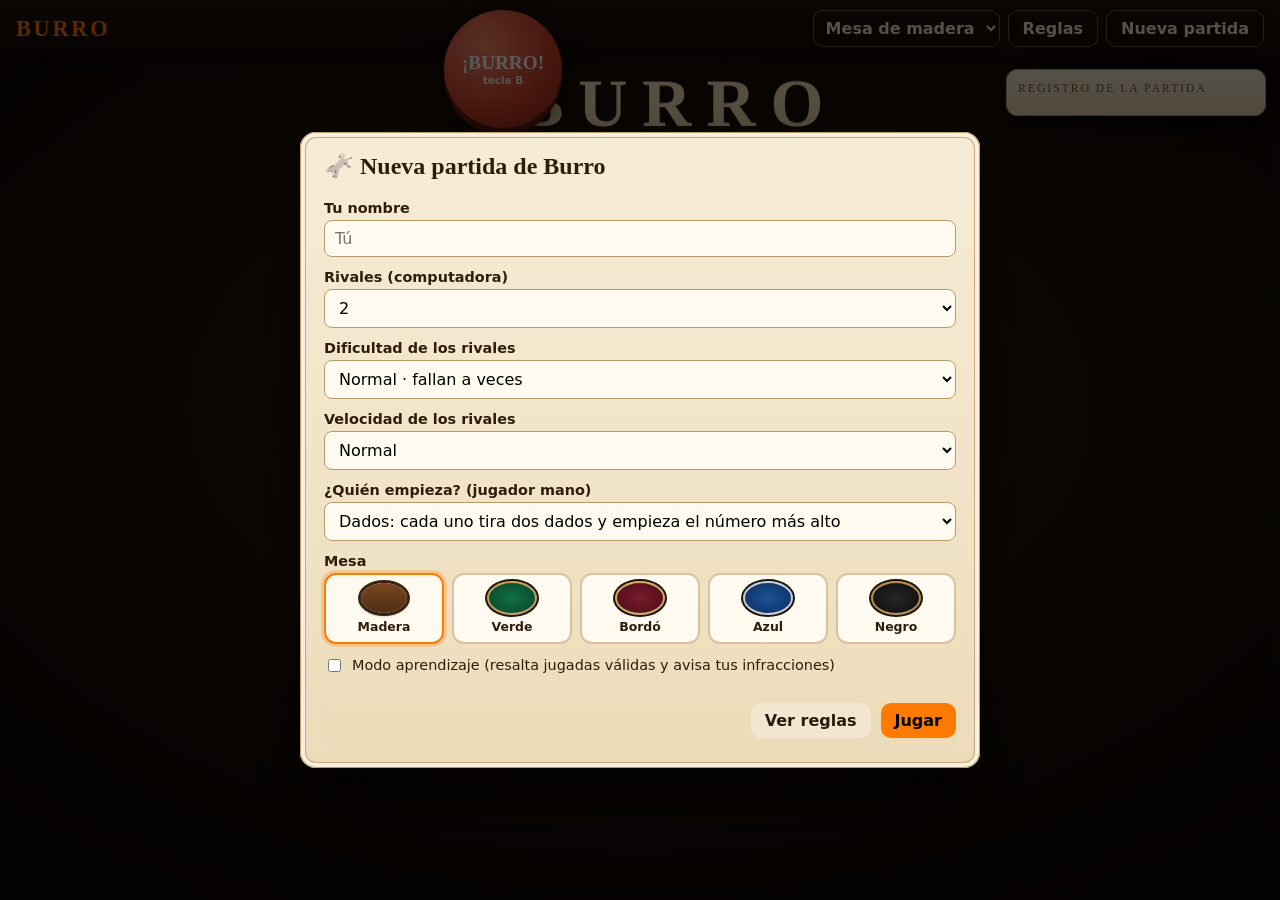
==== Projects/Burro/index.html @ 883f42af "Burro: la palabra BURRO grande y bien legible en el centro de cada mesa Co-Authored-By: Claude Opus " ====
<!doctype html>
<html lang="es">
<head>
<!-- Google tag (gtag.js) -->
<script async src="https://www.googletagmanager.com/gtag/js?id=G-HGH08LDQGS"></script>
<script>
  window.dataLayer = window.dataLayer || [];
  function gtag(){dataLayer.push(arguments);}
  gtag('js', new Date());

  gtag('config', 'G-HGH08LDQGS');
</script>
<meta charset="utf-8">
<meta name="viewport" content="width=device-width, initial-scale=1">
<title>Burro · Juego de fichas</title>
<style>
:root{
  --ink:#f3e6cf; --muted:#d6bf9c; --accent:#ff7a00; --danger:#c8402a; --ok:#9dff7a;
  --plaque:#ead9b6; --plaque-ink:#3b2310;
  --serif:Georgia,"Times New Roman",serif;
}
*{box-sizing:border-box}
html,body{margin:0}
body{font-family:system-ui,-apple-system,"Segoe UI",Roboto,sans-serif;color:var(--ink);min-height:100vh;background:#120b06;
  background-image:radial-gradient(ellipse 80% 70% at 50% 45%,#2c1a0d 0%,#170e07 60%,#0b0603 100%);background-attachment:fixed}
header{display:flex;align-items:center;justify-content:space-between;gap:10px;padding:10px 16px;background:linear-gradient(#1c120b,#120b06);box-shadow:0 2px 12px rgba(0,0,0,.6)}
h1{margin:0;font-family:var(--serif);font-size:1.4rem;letter-spacing:.12em}
h1 b{color:var(--accent)}
.hbtns{display:flex;gap:8px}
button{font:inherit;cursor:pointer;border:none;border-radius:10px;padding:8px 14px;background:#f1e6cf;color:#2a1a0c;font-weight:600}
button.ghost{background:transparent;color:var(--ink);border:1px solid rgba(255,230,190,.35)}
.section-title{font-family:var(--serif);font-size:.74rem;text-transform:uppercase;letter-spacing:.16em;color:var(--muted);margin:0 0 8px;text-shadow:0 1px 1px rgba(0,0,0,.6)}

/* ===== bandejas de madera de cada jugador ===== */
.seat,.me{position:relative;border-radius:16px;
  background:repeating-linear-gradient(92deg,rgba(0,0,0,.08) 0 2px,rgba(0,0,0,0) 2px 8px),linear-gradient(165deg,#7a4b24,#5c3519 70%,#4d2c14);
  box-shadow:inset 0 0 0 3px #95623a,inset 0 0 0 5px #3d220e,inset 0 8px 16px rgba(0,0,0,.45),0 10px 22px rgba(0,0,0,.55);
  transition:box-shadow .2s,opacity .2s}
.seat.turn,.me.turn{box-shadow:inset 0 0 0 3px var(--accent),inset 0 0 0 5px #3d220e,inset 0 8px 16px rgba(0,0,0,.45),0 0 0 3px rgba(255,122,0,.25),0 10px 22px rgba(0,0,0,.55)}
.seat.finished{opacity:.55}
.seat-name{display:flex;justify-content:space-between;align-items:center;gap:8px}
.plaque{font-family:var(--serif);font-weight:700;font-size:.82rem;text-transform:uppercase;letter-spacing:.06em;color:var(--plaque-ink);
  background:linear-gradient(#f3e5c6,#dcc79f);padding:3px 10px;border-radius:6px;box-shadow:inset 0 0 0 1px #a8875a,inset 0 0 0 3px #f6ead0,0 2px 3px rgba(0,0,0,.4)}
.badge{font-size:.72rem;font-weight:600;background:rgba(0,0,0,.4);padding:2px 8px;border-radius:999px;white-space:nowrap;color:var(--ink)}
.piles{display:flex;gap:16px;align-items:flex-end;margin-top:12px}
.pile-col{display:flex;flex-direction:column;align-items:center;gap:6px;min-width:42px}
.lbl{font-family:var(--serif);font-size:.68rem;color:var(--muted);text-transform:uppercase;letter-spacing:.06em}
.solo{color:var(--muted);font-style:italic;padding:10px}

/* ===== fichas cuadradas de madera ===== */
.tile{--t:var(--tb,58px);width:var(--t);height:var(--t);border-radius:9px;position:relative;z-index:1;user-select:none;transition:transform .18s;
  display:grid;place-items:center;
  background:repeating-linear-gradient(104deg,rgba(90,45,15,.13) 0 2px,rgba(0,0,0,0) 2px 7px),repeating-linear-gradient(98deg,rgba(255,230,190,.08) 0 12px,rgba(0,0,0,0) 12px 30px),linear-gradient(150deg,#d6a86c,#b47c44 60%,#93602e);
  box-shadow:inset 0 1px 0 rgba(255,236,205,.7),inset 0 -2px 2px rgba(60,30,10,.4),inset 2px 0 1px rgba(255,236,205,.25),0 3px 0 #6b411c,0 4px 0 #4e2d12,0 8px 10px rgba(0,0,0,.5)}
.tile .num{width:70%;height:70%;display:grid;place-items:center;border-radius:7px;
  background:radial-gradient(circle at 40% 30%,#f8eed8,#e6d4ad 70%,#d7c093);
  box-shadow:inset 0 2px 3px rgba(80,45,15,.5),inset 0 -1px 0 rgba(255,250,235,.6),0 1px 0 rgba(255,236,205,.45);
  font-family:var(--serif);font-weight:700;font-size:calc(var(--t)*.4);line-height:1;color:#3a210e;text-shadow:0 1px 0 rgba(255,255,255,.65),0 -1px 0 rgba(0,0,0,.18)}
.tile.small{--t:var(--ts,44px);border-radius:7px}
.tile.small .num{border-radius:5px}
.tile.back::after{content:"";position:absolute;inset:18%;border-radius:6px;box-shadow:inset 0 1px 2px rgba(60,30,10,.45),0 1px 0 rgba(255,230,190,.3)}
.tile.empty{background:rgba(0,0,0,.22);box-shadow:inset 0 3px 6px rgba(0,0,0,.55),0 1px 0 rgba(255,220,180,.15);color:rgba(255,235,205,.5);font-family:var(--serif);font-size:.85rem;font-weight:700}
/* torre: se ve el costado de las fichas apiladas */
.tower{--t:var(--tb,58px);position:relative;padding-bottom:var(--h,0px)}
.tower.small{--t:var(--ts,44px)}
.cpile .tile,.cpile .tower{--t:var(--tc,56px)}
.tower::before{content:"";position:absolute;left:0;right:0;top:calc(var(--t) - 10px);bottom:-4px;border-radius:0 0 9px 9px;
  background:repeating-linear-gradient(180deg,#a8723d 0 2px,#5a3415 2px 3px);box-shadow:inset 2px 0 2px rgba(255,220,170,.25),inset -3px 0 4px rgba(0,0,0,.35),0 8px 10px rgba(0,0,0,.5)}
.tower.small::before{border-radius:0 0 7px 7px}
.tower .tile{box-shadow:inset 0 1px 0 rgba(255,236,205,.7),inset 0 -2px 2px rgba(60,30,10,.4),0 2px 0 #6b411c}
.tower .cnt{position:absolute;top:-9px;right:-11px;z-index:2;box-shadow:0 2px 4px rgba(0,0,0,.4);background:rgba(0,0,0,.6);color:#fff;font-size:.72rem;font-weight:700;padding:1px 7px;border-radius:999px}
.tower.pulse .tile{animation:pulse .9s ease 2}
@keyframes pulse{50%{transform:translateY(-4px);box-shadow:0 0 0 4px rgba(255,122,0,.7),0 2px 0 #6b411c}}

/* ficha en la mano: levantada y bien visible */
.hand{min-height:calc(var(--tb,58px) + 4px);display:grid;place-items:end center}
.lift .tile{transform:translateY(-14px) rotate(-7deg) scale(1.08);box-shadow:inset 0 1px 0 rgba(255,236,205,.7),inset 0 -2px 2px rgba(60,30,10,.4),0 3px 0 #6b411c,0 0 0 3px var(--accent),0 24px 22px rgba(0,0,0,.6)}
.lift + .lbl,.lbl.hot{color:var(--accent);font-weight:700}
.target{border-radius:10px}
.clickable{cursor:pointer}
.clickable:hover .tile{transform:translateY(-4px)}
.hint{outline:3px solid var(--ok);outline-offset:6px}
.vuela{position:fixed;z-index:60;pointer-events:none;transform-origin:top left}
.vuela .tile{margin:0}
.recien{animation:recien 1.4s ease}
@keyframes recien{0%,60%{box-shadow:0 0 0 4px rgba(255,170,60,.9),0 0 18px 6px rgba(255,140,0,.55)}100%{box-shadow:none}}

/* ===== área central grabada en la mesa ===== */
#center{display:flex;flex-wrap:wrap;gap:20px;align-items:flex-end;justify-content:center}
.cpile{display:flex;flex-direction:column;align-items:center;gap:6px;cursor:pointer;border-radius:10px}
.cpile.done{opacity:.65}
.cpile.done .lbl{color:var(--accent)}

/* jugador */
#status{margin-top:14px;font-size:.95rem;min-height:1.4em;text-shadow:0 1px 1px rgba(0,0,0,.6)}
#burro:active{transform:translateY(5px);box-shadow:0 2px 0 #5e1b0f}
#burro small{display:block;font-size:.65rem;font-weight:600;opacity:.85;font-family:system-ui,sans-serif}


/* ===== mesa ovalada: cada jugador en su lugar, como en un casino ===== */
.layout{display:grid;grid-template-columns:minmax(0,1fr) 260px;gap:14px;padding:12px 14px;max-width:1500px;margin:0 auto}
@media(max-width:980px){.layout{grid-template-columns:1fr;padding:8px}}
.board{min-width:0}
.sala{position:relative;width:100%}
.stage{position:absolute;left:50%;top:0;transform-origin:top left}
.stage.L{--tb:58px;--ts:42px;--tc:56px}
.stage.P{--tb:50px;--ts:36px;--tc:42px}
.mesa{position:absolute;border-radius:50%;
  background:
    radial-gradient(ellipse at 50% 42%,rgba(255,215,160,.20),rgba(0,0,0,0) 55%),
    radial-gradient(ellipse at 50% 50%,rgba(0,0,0,0) 62%,rgba(0,0,0,.35) 100%),
    repeating-linear-gradient(177deg,rgba(0,0,0,.09) 0 2px,rgba(0,0,0,0) 2px 9px),
    repeating-linear-gradient(177deg,rgba(255,210,160,.05) 0 34px,rgba(0,0,0,.07) 34px 60px,rgba(0,0,0,0) 60px 110px),
    linear-gradient(180deg,#7a4822,#62391a 55%,#4f2d13);
  box-shadow:0 0 0 14px #3a200d,0 0 0 16px #8c5a30,0 0 0 30px #2a170a,0 0 0 31px rgba(255,210,160,.18),0 30px 70px 20px rgba(0,0,0,.75),inset 0 0 40px rgba(0,0,0,.45)}
/* anillo grabado del centro */
.mesa::after{content:"";position:absolute;inset:22%;border-radius:50%;
  box-shadow:inset 0 0 0 2px rgba(230,190,140,.30),inset 0 0 0 7px rgba(0,0,0,.14),inset 0 0 0 9px rgba(230,190,140,.20),0 0 0 1px rgba(0,0,0,.25)}
.centro{position:absolute;display:flex;flex-direction:column;align-items:center;justify-content:center;gap:8px}
.centro .section-title{margin:0;text-align:center}
#center{display:flex;flex-wrap:wrap;gap:12px 14px;align-items:flex-end;justify-content:center}
.stage.P #center{gap:10px 8px}
.seat{position:absolute;transform:translate(-50%,-50%);padding:8px 10px 10px;z-index:2}
.seat .seat-name{gap:6px}
.seat .plaque{font-size:.74rem;padding:2px 8px}
.seat .badge{font-size:.66rem;padding:1px 7px}
.seat .piles{gap:8px;margin-top:8px}
.seat .pile-col{min-width:0;gap:4px}
.seat .lbl{font-size:.58rem;white-space:nowrap}
.seat.me{padding:10px 14px 12px}
.seat.me .plaque{font-size:.86rem}
.seat.me .piles{gap:16px;margin-top:10px}
.seat.me .lbl{font-size:.66rem}
.seat.turn{z-index:3}
.seat.turn::before{content:"";position:absolute;inset:-26px;border-radius:50%;background:radial-gradient(ellipse,rgba(255,170,80,.28),rgba(0,0,0,0) 65%);z-index:-1;pointer-events:none}
#burro{position:absolute;transform:translate(-50%,-50%);width:118px;height:118px;border-radius:50%;font-family:var(--serif);background:radial-gradient(circle at 35% 30%,#ff8a6a,var(--danger) 60%,#8a2a18);color:#fff;font-size:1.2rem;font-weight:900;box-shadow:0 7px 0 #5e1b0f,0 12px 22px rgba(0,0,0,.55);transition:box-shadow .08s,margin .08s;z-index:4}
.stage.P #burro{width:92px;height:92px;font-size:1rem}
#burro:active{margin-top:5px;box-shadow:0 2px 0 #5e1b0f}
/* celular: bandejas de los rivales más compactas; la ficha en la mano flota sobre la bandeja */
.stage.P .seat:not(.me){padding:6px 8px 8px}
.stage.P .seat:not(.me) .lbl{display:none}
.stage.P .seat:not(.me) .piles{margin-top:6px;gap:6px}
.stage.P .seat:not(.me) .plaque{font-size:.68rem;padding:2px 6px;max-width:84px;overflow:hidden;text-overflow:ellipsis;white-space:nowrap}
.stage.P .mano-flot{position:absolute;right:-18px;top:-16px;z-index:3}
#status{margin:10px auto 0;max-width:900px;text-align:center;font-size:.95rem;min-height:1.4em;text-shadow:0 1px 1px rgba(0,0,0,.6)}
@media(max-width:520px){header{padding:8px 12px}}


/* ===== mesas: madera o paño de casino, cada una con su diseño ===== */
.mesa .deco{position:absolute;pointer-events:none}
.mesa .deco{inset:0;border-radius:50%;overflow:hidden}
.centro .logo{display:flex;flex-direction:column;align-items:center;gap:6px;pointer-events:none;margin-bottom:6px}
.centro .logo span{font-family:var(--serif);font-weight:900;letter-spacing:.22em;padding-left:.22em;font-size:68px;line-height:1}
.centro .logo small{font-family:var(--serif);font-size:14px;font-weight:700;letter-spacing:.3em;text-transform:uppercase}
.stage.P .centro .logo span{font-size:36px;letter-spacing:.1em;padding-left:.1em}
.stage.P .centro .logo small{font-size:10px;letter-spacing:.18em}
/* madera: logo grabado */
/* paños: base común (textura de fieltro, luz de lámpara y baranda acolchada) */
.mesa.pano{
  --fieltro:url("data:image/svg+xml,%3Csvg xmlns='http://www.w3.org/2000/svg' width='180' height='180'%3E%3Cfilter id='n'%3E%3CfeTurbulence type='fractalNoise' baseFrequency='.85' numOctaves='2' stitchTiles='stitch'/%3E%3CfeColorMatrix values='0 0 0 0 0 0 0 0 0 0 0 0 0 0 0 0 0 0 .32 0'/%3E%3C/filter%3E%3Crect width='100%25' height='100%25' filter='url(%23n)'/%3E%3C/svg%3E");
  background:radial-gradient(ellipse at 50% 40%,rgba(255,240,210,.16),rgba(0,0,0,0) 58%),radial-gradient(ellipse at 50% 50%,rgba(0,0,0,0) 58%,rgba(0,0,0,.5) 100%),var(--fieltro),var(--pano);
  box-shadow:0 0 0 3px var(--hilo),0 0 0 5px rgba(0,0,0,.6),0 0 0 26px #1d130c,0 0 0 27px rgba(255,220,180,.10),0 0 0 31px #6b4320,0 0 0 37px #3a2210,0 30px 70px 20px rgba(0,0,0,.75),inset 0 0 50px rgba(0,0,0,.55)}
.mesa.pano::after{display:none}
.mesa.pano .deco::before,.mesa.pano .deco::after{content:"";position:absolute;border-radius:50%}
/* verde: clásico de casino, doble línea dorada y estrellas */
.mesa.verde{--pano:#0e5534;--hilo:#c9a25a}
.mesa.verde .deco::before{inset:17%;border:2px solid rgba(214,180,100,.75);box-shadow:0 0 0 6px rgba(0,0,0,0),0 0 0 8px rgba(214,180,100,.45)}
.mesa.verde .deco::after{inset:28%;border:1px dashed rgba(214,180,100,.35)}
/* bordó: brocado (damasco) y anillo ornamental dorado */
.mesa.bordo{--pano:#5e1020;--hilo:#d4ad62}
.mesa.bordo .deco{background:
  radial-gradient(circle at 50% 50%,rgba(0,0,0,0) 0 9px,rgba(0,0,0,.10) 10px 11px,rgba(0,0,0,0) 12px) 0 0/52px 52px,
  radial-gradient(circle at 50% 50%,rgba(255,200,170,.07) 0 4px,rgba(0,0,0,0) 5px) 26px 26px/52px 52px,
  radial-gradient(ellipse at 50% 50%,rgba(0,0,0,0) 30%,rgba(0,0,0,.25) 75%)}
.mesa.bordo .deco::before{inset:16%;border:3px double rgba(222,184,110,.7);box-shadow:inset 0 0 0 10px rgba(94,16,32,.65)}
.mesa.bordo .deco::after{inset:19%;border:1px dotted rgba(222,184,110,.5)}
/* azul: rayos art déco y línea plateada */
.mesa.azul{--pano:#123e78;--hilo:#c9d3e0}
.mesa.azul .deco{background:repeating-conic-gradient(from 0deg at 50% 50%,rgba(255,255,255,.055) 0 4deg,rgba(255,255,255,0) 4deg 12deg);
  -webkit-mask:radial-gradient(ellipse at 50% 50%,#000 0 38%,rgba(0,0,0,.25) 70%,transparent 80%);mask:radial-gradient(ellipse at 50% 50%,#000 0 38%,rgba(0,0,0,.25) 70%,transparent 80%)}
.mesa.azul .deco::before{inset:18%;border:2px solid rgba(220,230,245,.55);box-shadow:inset 0 0 0 5px rgba(18,62,120,.9),inset 0 0 0 6px rgba(220,230,245,.35)}
/* negro: rombos finos dorados, elegante */
.mesa.negro{--pano:#141414;--hilo:#b8924a}
.mesa.negro .deco{background:
  repeating-linear-gradient(45deg,rgba(201,162,90,.09) 0 1px,rgba(0,0,0,0) 1px 34px),
  repeating-linear-gradient(-45deg,rgba(201,162,90,.09) 0 1px,rgba(0,0,0,0) 1px 34px);
  -webkit-mask:radial-gradient(ellipse at 50% 50%,#000 0 55%,transparent 82%);mask:radial-gradient(ellipse at 50% 50%,#000 0 55%,transparent 82%)}
.mesa.negro .deco::before{inset:17%;border:1px solid rgba(201,162,90,.7);box-shadow:0 0 0 5px rgba(20,20,20,.95),0 0 0 6px rgba(201,162,90,.4)}
.mesa.pano ~ .centro .section-title{color:rgba(255,245,225,.6)}
/* selector de mesa */
.mesas{display:grid;grid-template-columns:repeat(5,1fr);gap:8px}
.mesas button{display:flex;flex-direction:column;align-items:center;gap:6px;padding:8px 4px;background:#fffaf0;border:2px solid #d8c3a0;border-radius:12px;font-size:.78rem;font-weight:600;color:#2f1c0c}
.mesas button[aria-pressed="true"]{border-color:var(--accent);box-shadow:0 0 0 3px rgba(255,122,0,.25)}
.mesas i{width:46px;height:30px;border-radius:50%;box-shadow:0 0 0 3px #3a2210,0 2px 4px rgba(0,0,0,.4)}
.mesas [data-mesa=madera] i{background:linear-gradient(180deg,#7a4822,#4f2d13)}
.mesas [data-mesa=verde] i{background:radial-gradient(#127045,#0b4429);box-shadow:0 0 0 2px #c9a25a,0 0 0 4px #1d130c}
.mesas [data-mesa=bordo] i{background:radial-gradient(#7a1a2c,#4a0c18);box-shadow:0 0 0 2px #d4ad62,0 0 0 4px #1d130c}
.mesas [data-mesa=azul] i{background:radial-gradient(#1a5199,#0d2f5c);box-shadow:0 0 0 2px #c9d3e0,0 0 0 4px #1d130c}
.mesas [data-mesa=negro] i{background:radial-gradient(#262626,#0d0d0d);box-shadow:0 0 0 2px #b8924a,0 0 0 4px #1d130c}
@media(max-width:480px){.mesas{grid-template-columns:repeat(3,1fr)}}
.hsel{background:transparent;color:var(--ink);border:1px solid rgba(255,230,190,.35);border-radius:10px;padding:7px 8px;font:inherit;font-weight:600}
.hsel option{color:#222}
@media(max-width:560px){
  header{flex-wrap:wrap;row-gap:6px}
  h1{font-size:1.1rem}
  .hbtns{gap:6px;flex-wrap:wrap}
  .hbtns button,.hsel{padding:6px 9px;font-size:.85rem}
}

/* ===== dados para elegir al jugador mano ===== */
.dados-card{max-width:760px}
.dados-lista{display:grid;grid-template-columns:repeat(auto-fill,minmax(200px,1fr));gap:8px;margin:14px 0 4px}
.dfila{display:flex;align-items:center;gap:10px;padding:8px 10px;border-radius:12px;background:rgba(255,255,255,.55);box-shadow:inset 0 0 0 1px #d8c3a0;transition:opacity .2s,box-shadow .2s}
.dfila.fuera{opacity:.4}
.dfila.gana{box-shadow:inset 0 0 0 2px var(--accent),0 0 0 3px rgba(255,122,0,.25);background:#fff4e2}
.dfila.empate{box-shadow:inset 0 0 0 2px #b8860b}
.dfila b{flex:1;font-family:var(--serif);font-size:.95rem;overflow:hidden;text-overflow:ellipsis;white-space:nowrap}
.dfila .suma{min-width:26px;text-align:right;font-family:var(--serif);font-weight:700;font-size:1.15rem;color:#8a3d00}
.dado{width:34px;height:34px;border-radius:7px;display:grid;grid-template-columns:repeat(3,1fr);grid-template-rows:repeat(3,1fr);padding:5px;
  background:radial-gradient(circle at 35% 30%,#fff,#f1ebdd 70%,#ddd3bf);box-shadow:inset 0 -2px 3px rgba(0,0,0,.18),0 2px 3px rgba(0,0,0,.35)}
.dado i{width:6px;height:6px;border-radius:50%;place-self:center;background:transparent}
.dado i.on{background:#1f1a16;box-shadow:inset 0 1px 1px rgba(0,0,0,.6)}
.dado.uno i.on{background:#b3121f;width:8px;height:8px}
.dado.rueda{animation:rueda .16s linear infinite}
@keyframes rueda{0%{transform:rotate(0) translateY(0)}50%{transform:rotate(14deg) translateY(-3px)}100%{transform:rotate(0) translateY(0)}}
#dadosMsg{margin:4px 0 0;font-size:.95rem}

.mesa.madera ~ .centro .logo span{color:#f3dcb4;text-shadow:0 2px 0 #2a1508,0 -1px 0 rgba(255,235,200,.4),0 0 18px rgba(0,0,0,.35);}
.mesa.madera ~ .centro .logo small{color:#e9cfa3;opacity:.9}
.mesa.verde ~ .centro .logo span{color:#e8c574;text-shadow:0 2px 0 #4a3510,0 0 14px rgba(0,0,0,.45);}
.mesa.verde ~ .centro .logo small{color:#e8c574;opacity:.9}
.mesa.bordo ~ .centro .logo span{color:#f1d9a6;text-shadow:0 2px 0 #3b0812,0 0 14px rgba(0,0,0,.45);font-style:italic;letter-spacing:.1em;padding-left:.1em;}
.mesa.bordo ~ .centro .logo small{color:#ecd3a0;opacity:.9}
.mesa.azul ~ .centro .logo span{color:#eef3fb;text-shadow:0 2px 0 #0a2448,0 0 16px rgba(0,0,0,.4);font-family:"Futura","Century Gothic","Avenir",system-ui,sans-serif;font-weight:800;letter-spacing:.3em;}
.mesa.azul ~ .centro .logo small{color:#d6e1f2;opacity:.9}
.mesa.negro ~ .centro .logo span{color:#dcb66b;text-shadow:0 2px 0 #000,0 0 14px rgba(0,0,0,.6);letter-spacing:.32em;font-weight:700;}
.mesa.negro ~ .centro .logo small{color:#d0aa60;opacity:.9}
.stage.P .mesa ~ .centro .logo span{font-size:34px;letter-spacing:.08em;padding-left:.08em}
/* registro: hoja de papel */
aside{border-radius:12px;padding:12px;max-height:calc(100vh - 80px);overflow:auto;position:sticky;top:12px;
  background:linear-gradient(#f2e6cc,#e6d5b0);color:#3a2412;box-shadow:inset 0 0 0 1px #b99a6b,0 10px 22px rgba(0,0,0,.5)}
aside .section-title{color:#7a5a36;text-shadow:none}
@media(max-width:920px){aside{position:static;max-height:240px}}
#log{list-style:none;margin:0;padding:0;font-size:.82rem;line-height:1.35}
#log li{padding:4px 2px;border-bottom:1px dashed rgba(90,60,30,.25)}
#log li.burro{color:#a3260f;font-weight:700}
#log li.win{color:#9a5200;font-weight:700}
#log li.sys{color:#7a5a36}

/* avisos */
#flash{position:fixed;inset:0;display:flex;align-items:center;justify-content:center;pointer-events:none;z-index:40}
#flash div{font-family:var(--serif);font-size:clamp(1.8rem,6vw,3.4rem);font-weight:900;background:rgba(20,11,5,.85);padding:18px 30px;border-radius:20px;text-align:center;opacity:0;transform:scale(.8);transition:all .25s;box-shadow:inset 0 0 0 2px rgba(230,190,140,.4)}
#flash.show div{opacity:1;transform:scale(1)}
#toast{position:fixed;left:50%;bottom:20px;transform:translateX(-50%) translateY(30px);background:#1c120b;color:#fff;padding:10px 16px;border-radius:12px;opacity:0;transition:all .25s;z-index:41;max-width:90vw;text-align:center;font-size:.9rem}
#toast.show{opacity:1;transform:translateX(-50%) translateY(0)}
.modal{position:fixed;inset:0;background:rgba(0,0,0,.65);display:none;align-items:center;justify-content:center;z-index:50;padding:16px}
.modal.open{display:flex}
.card{background:linear-gradient(#f6ecd6,#ecdcba);color:#2f1c0c;border-radius:16px;padding:20px 24px;max-width:680px;width:100%;max-height:90vh;overflow:auto;box-shadow:inset 0 0 0 1px #b99a6b,inset 0 0 0 5px #f8f0dd,inset 0 0 0 6px #c8aa7c,0 20px 50px rgba(0,0,0,.6)}
.card h2{margin-top:0;font-family:var(--serif)}
.card label{display:block;font-weight:600;margin:12px 0 4px;font-size:.9rem}
.card input[type=text],.card select{width:100%;padding:8px 10px;border-radius:8px;border:1px solid #b99a6b;font:inherit;background:#fffaf0}
.card .check{display:flex;gap:8px;align-items:center;font-weight:500}
.card .actions{display:flex;gap:10px;justify-content:flex-end;margin-top:18px;position:sticky;bottom:-20px;padding:10px 0;background:linear-gradient(rgba(236,220,186,0),#ecdcba 40%)}
.card button.primary{background:var(--accent);color:#000}
.rules{font-family:var(--serif)}
.rules h1{font-size:1.5rem;margin:0 0 12px;letter-spacing:0}
.rules h2{font-size:1.15rem;margin:22px 0 6px;color:#8a3d00}
.rules h3{font-size:1rem;margin:16px 0 4px}
.rules p,.rules li{font-size:.95rem;line-height:1.55}
.rules ul,.rules ol{padding-left:1.3rem}
.rules .nota{background:rgba(255,122,0,.1);border-left:3px solid var(--accent);padding:8px 12px;border-radius:6px;font-family:system-ui,sans-serif;font-size:.88rem}
.rank{list-style:none;padding:0;font-size:1.05rem}
.rank li{padding:6px 0;border-bottom:1px solid rgba(90,60,30,.25)}
</style>
</head>
<body>
<header>
  <h1><b>BURRO</b></h1>
  <div class="hbtns">
    <select class="hsel" id="hMesa" aria-label="Mesa">
      <option value="madera">Mesa de madera</option><option value="verde">Paño verde</option><option value="bordo">Paño bordó</option><option value="azul">Paño azul</option><option value="negro">Paño negro</option>
    </select>
    <button class="ghost" data-act="rules">Reglas</button>
    <button class="ghost" data-act="setup">Nueva partida</button>
  </div>
</header>

<div class="layout">
  <main class="board">
    <div class="sala" id="sala">
      <div class="stage" id="stage">
        <div class="mesa madera" id="mesa"><div class="deco"></div></div>
        <div class="centro" id="centro">
          <div class="logo"><span>BURRO</span><small>fichas del 1 al 15</small></div>
          <p class="section-title">Pilas centrales</p>
          <div id="center"></div>
        </div>
        <div id="seats"></div>
        <button id="burro" data-act="burro">¡BURRO!<small>tecla B</small></button>
      </div>
    </div>
    <div id="status"></div>
  </main>
  <aside>
    <p class="section-title">Registro de la partida</p>
    <ul id="log"></ul>
  </aside>
</div>

<div id="flash"><div></div></div>
<div id="toast"></div>

<!-- Configuración -->
<div class="modal open" id="setupModal">
  <form class="card" id="setupForm">
    <h2>🫏 Nueva partida de Burro</h2>
    <label for="fName">Tu nombre</label>
    <input type="text" id="fName" maxlength="16" placeholder="Tú">
    <label for="fBots">Rivales (computadora)</label>
    <select id="fBots">
      <option value="0">0 · solitario</option><option value="1">1</option><option value="2" selected>2</option>
      <option value="3">3</option><option value="4">4</option><option value="5">5</option>
      <option value="6">6</option><option value="7">7</option><option value="8">8</option>
      <option value="9">9</option><option value="10">10</option><option value="11">11</option>
    </select>
    <label for="fDiff">Dificultad de los rivales</label>
    <select id="fDiff">
      <option value="muyfacil">Muy fácil · se equivocan muchísimo y casi no te vigilan</option>
      <option value="facil">Fácil · se equivocan seguido y se distraen</option>
      <option value="normal" selected>Normal · fallan a veces</option>
      <option value="dificil">Difícil · casi no fallan y cantan «Burro» rápido</option>
    </select>
    <label for="fSpeed">Velocidad de los rivales</label>
    <select id="fSpeed">
      <option value="lento">Lenta</option><option value="normal" selected>Normal</option><option value="rapido">Rápida</option>
    </select>
    <label for="fMano">¿Quién empieza? (jugador mano)</label>
    <select id="fMano">
      <option value="dados" selected>Dados: cada uno tira dos dados y empieza el número más alto</option>
      <option value="azar">Al azar</option>
      <option value="yo">Yo</option>
    </select>
    <label>Mesa</label>
    <div class="mesas" id="fMesa">
      <button type="button" data-mesa="madera"><i></i>Madera</button>
      <button type="button" data-mesa="verde"><i></i>Verde</button>
      <button type="button" data-mesa="bordo"><i></i>Bordó</button>
      <button type="button" data-mesa="azul"><i></i>Azul</button>
      <button type="button" data-mesa="negro"><i></i>Negro</button>
    </div>
    <label class="check" style="color:#2f1c0c"><input type="checkbox" id="fLearn"> Modo aprendizaje (resalta jugadas válidas y avisa tus infracciones)</label>
    <div class="actions">
      <button type="button" data-act="rules">Ver reglas</button>
      <button type="submit" class="primary">Jugar</button>
    </div>
  </form>
</div>

<!-- Reglas -->
<div class="modal" id="rulesModal">
  <div class="card rules">
    <div id="reglamento"><p>Cargando el reglamento…</p></div>
    <h2>En esta versión digital</h2>
    <ul>
      <li>Haz clic en tu <b>visible</b> o tu <b>reserva</b> para levantar. Luego haz clic en el destino: una pila central (o «nueva pila» para un 1), la visible de un rival, o tu propia visible para terminar.</li>
      <li>Cuando un rival levanta su ficha visible se ve en su bandeja; si saca una de la reserva, se ve boca abajo y su número aparece recién cuando la apoya. Vigila sus errores y pulsa <b>¡BURRO!</b> (o la tecla B).</li>
      <li>Cuando se acaba tu reserva, toca la reserva vacía («dar vuelta»): tu pila visible pasa a ser la nueva reserva y la ficha de abajo queda descubierta como nueva ficha visible (regla 12). Si solo te queda una ficha y no tiene jugada, toca «pasar».</li>
      <li>Para elegir quién empieza: «Yo», «Al azar» o «Dados». Con dados, cada jugador tira dos y empieza el número más alto; si hay empate, desempatan solo los igualados.</li>
      <li>Puedes elegir la mesa (madera o paño verde, bordó, azul o negro) al empezar o en cualquier momento desde el menú de arriba; se recuerda para la próxima vez.</li>
      <li>Cada ficha que se juega vuela hasta su lugar y queda iluminada un instante, para que puedas seguir las jugadas de los rivales.</li>
      <li>Las fichas de penalización llegan boca abajo a la <b>reserva</b> del penalizado. Quien no tiene reserva entrega la última ficha de su pila visible, dada vuelta; si era su única ficha, se queda sin fichas y gana la mano (o termina su ronda si alguien ya ganó).</li>
      <li>Tienes unos 4 segundos desde que un rival se equivoca para cantarle «¡Burro!», aunque ya haya terminado su turno. El siguiente jugador tiene además 5 segundos desde que el otro apoya su ficha.</li>
      <li>Si cantas una falta real pero tarde, no cuenta y no te penaliza. Si no hubo ninguna falta, es acusación falsa y el Burro eres tú.</li>
      <li>Si dos jugadores cantan «¡Burro!» casi al mismo tiempo por la misma falta, valen los dos gritos: nadie más es penalizado.</li>
      <li>Cada jugador tiene su lugar en la mesa y los turnos siguen el sentido horario: después de ti juega el de tu izquierda.</li>
      <li>La partida sigue hasta que queda un solo jugador con fichas: ese es el Burro.</li>
      <li>Las reglas 16 y 17 (entregar fichas de más, ayudar o distraer) son de la mesa real y no se aplican contra la computadora.</li>
    </ul>
    <div class="actions"><button class="primary" data-act="close-rules">Entendido</button></div>
  </div>
</div>

<!-- Dados: quién empieza -->
<div class="modal" id="dadosModal">
  <div class="card dados-card">
    <h2>🎲 ¿Quién empieza?</h2>
    <p id="dadosMsg">Cada jugador tira dos dados. Empieza el que saque el número más alto; si hay empate, vuelven a tirar solo los empatados.</p>
    <div class="dados-lista" id="dadosLista"></div>
    <div class="actions"><button class="primary" id="dadosBtn" type="button">Tirar los dados</button></div>
  </div>
</div>

<!-- Resultados -->
<div class="modal" id="endModal">
  <div class="card">
    <h2>Fin de la partida</h2>
    <ol class="rank" id="rank"></ol>
    <div class="actions"><button class="primary" data-act="setup">Jugar otra vez</button></div>
  </div>
</div>

<script>
'use strict';
const $ = s => document.querySelector(s);
const BOT_NAMES = ['Ana','Luis','Marta','Pablo','Sofía','Tomás','Lucía','Diego','Valeria','Mateo','Julia'];
// mistake: probabilidad de equivocarse en cada decisión · attention: probabilidad de ver una infracción
// falso: probabilidad de cantar «Burro» sin motivo al terminar cada turno ajeno
const DIFF = {
  muyfacil:{mistake:.42, attention:.2,  react:[2000,4200], falso:.025},
  facil:   {mistake:.26, attention:.35, react:[1500,3500], falso:.012},
  normal:  {mistake:.08, attention:.6,  react:[900,2400],  falso:.003},
  dificil: {mistake:.02, attention:.9,  react:[450,1500],  falso:0}
};
const SPEED = {lento:1400, normal:900, rapido:500};
const WINDOW_NEXT = 5000; // ms que tiene el siguiente jugador para revisar la jugada anterior
const SIMULTANEO = 2500;  // ms: quien canta «Burro» casi a la vez que otro por la misma falta, también acierta
const REACCION = 4500;    // ms desde que ocurre la falta en que CUALQUIER rival puede cantarla, aunque el infractor ya haya terminado su turno

let G = null;
let tileSeq = 0;

const sleep = ms => new Promise(r => setTimeout(r, ms));
const rand = (a,b) => a + Math.random()*(b-a);
const ultima = a => a[a.length-1];
const P = id => G.players[id];
const esc = s => String(s).replace(/[&<>"']/g, c => ({'&':'&amp;','<':'&lt;','>':'&gt;','"':'&quot;',"'":'&#39;'}[c]));
// Verbo según quién juega: «Ana toma» / «Tomas» (cuando eres tú con el nombre por defecto).
const yo = p => p.human && p.name === 'Tú';
const dice = (p, el, tu) => yo(p) ? tu : `${p.name} ${el}`;
function shuffle(a){ for(let i=a.length-1;i>0;i--){ const j=Math.floor(Math.random()*(i+1)); [a[i],a[j]]=[a[j],a[i]]; } return a; }
function newSet(){ return shuffle(Array.from({length:15},(_,i)=>({n:i+1,id:++tileSeq}))); }

/* ---------- mesa elegida (se recuerda en este navegador) ---------- */
const MESAS = {madera:'Mesa de madera', verde:'Paño verde', bordo:'Paño bordó', azul:'Paño azul', negro:'Paño negro'};
const LOGO = {madera:'fichas del 1 al 15', verde:'★ fichas del 1 al 15 ★', bordo:'gran salón', azul:'— club de fichas —', negro:'· reservado ·'};
let mesaActual = 'madera';
try { const m = localStorage.getItem('burro.mesa'); if(MESAS[m]) mesaActual = m; } catch(_) {}
function ponerMesa(m){
  if(!MESAS[m]) return;
  mesaActual = m;
  try { localStorage.setItem('burro.mesa', m); } catch(_) {}
  const el = $('#mesa');
  el.className = 'mesa ' + m + (m === 'madera' ? '' : ' pano');
  $('#centro .logo small').textContent = LOGO[m];
  $('#hMesa').value = m;
  document.querySelectorAll('#fMesa [data-mesa]').forEach(b => b.setAttribute('aria-pressed', b.dataset.mesa === m));
}

/* ---------- dados: quién empieza ---------- */
const PIPS = {1:[4], 2:[0,8], 3:[0,4,8], 4:[0,2,6,8], 5:[0,2,4,6,8], 6:[0,2,3,5,6,8]};
const dadoHTML = (v, rueda=false) => `<div class="dado ${v===1?'uno':''} ${rueda?'rueda':''}">${Array.from({length:9},(_,i)=>`<i class="${PIPS[v].includes(i)?'on':''}"></i>`).join('')}</div>`;
const d6 = () => 1 + Math.floor(Math.random()*6);
function elegirManoConDados(alTerminar){
  const gid = G.gameId, tiros = {};
  let enJuego = G.players.map(p => p.id), ronda = 1, ganador = null, tirando = false;
  const pintar = (rodando=false) => {
    $('#dadosLista').innerHTML = G.players.map(p => {
      const t = tiros[p.id], dentro = enJuego.includes(p.id);
      const a = t ? t[0] : 1, b = t ? t[1] : 1;
      const cls = ganador === p.id ? 'gana' : (!dentro ? 'fuera' : (enJuego.length > 1 && ronda > 1 ? 'empate' : ''));
      return `<div class="dfila ${cls}"><b>${esc(p.name)}</b>${dadoHTML(a, rodando && dentro)}${dadoHTML(b, rodando && dentro)}<span class="suma">${t ? a + b : '·'}</span></div>`;
    }).join('');
  };
  const btn = $('#dadosBtn');
  btn.textContent = 'Tirar los dados'; btn.disabled = false;
  $('#dadosMsg').textContent = 'Cada jugador tira dos dados. Empieza el que saque el número más alto; si hay empate, vuelven a tirar solo los empatados.';
  pintar();
  $('#dadosModal').classList.add('open');
  btn.onclick = () => {
    if(G.gameId !== gid || tirando) return;
    if(ganador !== null){ $('#dadosModal').classList.remove('open'); btn.onclick = null; alTerminar(ganador); return; }
    tirando = true; btn.disabled = true;
    const fin = Date.now() + 1000;
    const girar = () => {
      enJuego.forEach(id => { tiros[id] = [d6(), d6()]; });
      pintar(true);
      if(Date.now() < fin) return setTimeout(girar, 90);
      // resultado final
      enJuego.forEach(id => { tiros[id] = [d6(), d6()]; });
      const sumas = enJuego.map(id => tiros[id][0] + tiros[id][1]);
      const max = Math.max(...sumas);
      log(`🎲 ${ronda > 1 ? 'Desempate: ' : ''}` + enJuego.map(id => `${P(id).name} ${tiros[id][0]}+${tiros[id][1]}=${tiros[id][0]+tiros[id][1]}`).join(' · '), 'sys');
      const empatados = enJuego.filter(id => tiros[id][0] + tiros[id][1] === max);
      tirando = false; btn.disabled = false;
      if(empatados.length > 1){
        enJuego = empatados; ronda++;
        pintar();
        $('#dadosMsg').innerHTML = `Empate con <b>${max}</b> entre ${empatados.map(id => esc(P(id).name)).join(', ')}. Vuelven a tirar solo ellos.`;
        btn.textContent = 'Desempatar';
      } else {
        ganador = empatados[0];
        pintar();
        $('#dadosMsg').innerHTML = `¡Empieza <b>${esc(P(ganador).name)}</b> con ${max}! Después sigue el de su izquierda, en sentido horario.`;
        btn.textContent = 'Comenzar la partida';
        log(`🎲 ${P(ganador).name} sacó el número más alto y es mano.`, 'sys');
        render();
      }
    };
    girar();
  };
}

/* ---------- partida ---------- */
function newGame(cfg){
  tileSeq = 0;
  const names = shuffle(BOT_NAMES.slice());
  const players = [{id:0, name: cfg.name || 'Tú', human:true}];
  for(let i=0;i<cfg.bots;i++) players.push({id:i+1, name:names[i], human:false});
  players.forEach(p => { p.reserve = newSet(); p.visible = [p.reserve.pop()]; p.finished = false; });
  G = { cfg, players, center:[], pileSeq:0, turn:null, turnSeq:0, lastTurn:null,
        infractions:[], infSeq:0, ranking:[], over:false, gameId:Math.random(),
        diff:DIFF[cfg.diff], speed:SPEED[cfg.speed], log:[] };
  $('#endModal').classList.remove('open');
  log('Nueva partida. Cada jugador tiene 1 ficha visible y 14 en reserva.', 'sys');
  let start = 0;
  if(cfg.mano === 'azar'){
    start = Math.floor(Math.random()*players.length);
    log(`🎲 Al azar: empieza ${P(start).name}.`, 'sys');
  }
  render();
  const gid = G.gameId;
  if(cfg.mano === 'dados' && players.length > 1){
    elegirManoConDados(ganador => { if(G.gameId === gid) setTimeout(() => { if(G.gameId === gid) startTurn(ganador); }, 500); });
    return;
  }
  setTimeout(() => { if(G.gameId === gid) startTurn(start); }, 900);
}

function active(){ return G.players.filter(p => !p.finished); }
function tilesOf(p){ return p.reserve.length + p.visible.length + (G.turn && G.turn.pid === p.id && G.turn.held ? 1 : 0); }
function nextActive(pid){
  const n = G.players.length;
  for(let k=1;k<=n;k++){ const q = G.players[(pid+k)%n]; if(!q.finished) return q.id; }
  return null;
}
function centerTargets(n){
  if(n === 1) return ['new'];
  return G.center.filter(c => ultima(c.tiles).n === n-1).map(c => c.id);
}
function oppTargets(pid, n){
  return G.players.filter(o => o.id !== pid && !o.finished && o.visible.length && Math.abs(ultima(o.visible).n - n) === 1).map(o => o.id);
}
function hasMove(pid, n){ return centerTargets(n).length > 0 || oppTargets(pid, n).length > 0; }

function startTurn(pid){
  if(!G || G.over || pid === null) return;
  if(P(pid).finished){ pid = nextActive(pid); if(pid === null) return; }
  G.turnSeq++;
  G.turn = {pid, id:G.turnSeq, held:null, from:null};
  render();
  if(!P(pid).human) botTurn(pid, G.turnSeq, G.gameId);
}

function endTurn(){
  const t = G.turn; if(!t) return;
  G.lastTurn = {pid:t.pid, id:t.id, endedAt:Date.now()};
  G.turn = null;
  if(checkGameOver()){ render(); return; }
  botFalseCalls(t.pid);
  render();
  const gid = G.gameId;
  setTimeout(() => {
    if(G.gameId === gid && !G.turn && !G.over) startTurn(nextActive(t.pid));
  }, Math.max(700, G.speed));
}

function checkFinish(p){
  if(p.finished || p.reserve.length || p.visible.length) return false;
  if(G.turn && G.turn.pid === p.id && G.turn.held) return false;
  p.finished = true;
  G.ranking.push(p.id);
  if(G.ranking.length === 1){
    log(`🏆 ${p.name} se quedó sin fichas y gana la mano.`, 'win');
    flash(`🏆 ¡${esc(p.name)} gana la mano!`);
  } else log(`🏁 ${p.name} se quedó sin fichas (puesto ${G.ranking.length}).`, 'win');
  return true;
}

function checkGameOver(){
  const act = active();
  const over = G.players.length === 1 ? act.length === 0 : act.length <= 1;
  if(!over) return false;
  G.over = true;
  const items = G.ranking.map((id,i) => `<li>${['🥇','🥈','🥉'][i] || (i+1)+'.'} ${esc(P(id).name)}${P(id).human?' (tú)':''}</li>`);
  if(act.length === 1) items.push(`<li>🫏 <b>${esc(act[0].name)}</b>${act[0].human?' (tú)':''} es el Burro</li>`);
  $('#rank').innerHTML = items.join('');
  log('Fin de la partida.', 'sys');
  setTimeout(() => $('#endModal').classList.add('open'), 900);
  return true;
}

/* ---------- acciones ---------- */
function liftVisible(pid){
  const p = P(pid), t = G.turn;
  t.held = p.visible.pop(); t.from = 'visible';
  log(dice(p, `levanta su ${t.held.n} visible.`, `Levantas tu ${t.held.n} visible.`));
  render();
}

function drawReserve(pid){
  const p = P(pid), t = G.turn;
  const vt = ultima(p.visible);
  let inf = null;
  if(vt && hasMove(pid, vt.n)) inf = addInfraction(pid, p.reserve.length ? `tomó de la reserva teniendo el ${vt.n} visible con jugada obligatoria` : `dio vuelta su pila visible teniendo el ${vt.n} con jugada obligatoria`, null);
  if(!p.reserve.length){
    // Regla 12: sin reserva, se da vuelta la pila visible (nueva reserva) y la ficha de arriba
    // se descubre como nueva ficha visible. El jugador sigue: esa ficha tiene prioridad.
    if(p.visible.length <= 1){
      log(dice(p, 'no tiene reserva ni otra jugada posible: pasa el turno.', 'No tienes reserva ni otra jugada posible: pasas el turno.'), 'sys');
      render(); endTurn();
      return 'pasa';
    }
    p.reserve = p.visible.reverse(); p.visible = [p.reserve.pop()];
    log(`🔄 ${dice(p, `agotó su reserva: da vuelta su pila visible y descubre un ${p.visible[0].n}.`, `Agotaste tu reserva: das vuelta tu pila visible y descubres un ${p.visible[0].n}.`)}`, 'sys');
    render();
    return 'vuelta';
  }
  t.held = p.reserve.pop(); t.from = 'reserve';
  if(inf) inf.tileId = t.held.id;
  log(p.human ? dice(p, `toma de la reserva: ${t.held.n}.`, `Tomas de la reserva: ${t.held.n}.`) : `${p.name} toma una ficha de la reserva.`);
  render();
  return true;
}

function place(pid, target){
  const p = P(pid), t = G.turn, tile = t.held, n = tile.n;
  const manoEl = document.querySelector(`[data-hand="${pid}"]`);
  const desde = manoEl && manoEl.getBoundingClientRect ? manoEl.getBoundingClientRect() : null;
  const destinoSel = () => target.type === 'center'
    ? `[data-pile="${target.pile === 'new' ? G.pileSeq : target.pile}"] .tile`
    : target.type === 'opp' ? (target.pid === 0 ? '[data-act="my-visible"] .tile' : `[data-act="opp"][data-pid="${target.pid}"] .tile`)
    : (pid === 0 ? '[data-act="my-visible"] .tile' : `[data-act="opp"][data-pid="${pid}"] .tile`);
  const cT = centerTargets(n), oT = oppTargets(pid, n);
  if(target.type === 'center' && !cT.includes(target.pile))
    return {ok:false, msg: n === 1 ? 'Un 1 abre una pila nueva: usa «nueva pila».' : `El ${n} no va en esa pila central.`};
  if(target.type === 'opp' && !oT.includes(target.pid))
    return {ok:false, msg:`El ${n} no se puede descargar sobre ${P(target.pid).name}: debe ser uno más o uno menos.`};

  if(target.type === 'opp' && cT.length)
    addInfraction(pid, `descargó el ${n} sobre ${P(target.pid).name} pudiendo jugarlo en el centro`, tile.id);
  if(target.type === 'own'){
    if(cT.length) addInfraction(pid, `apoyó el ${n} en su pila pudiendo jugarlo en el centro`, null);
    else if(oT.length) addInfraction(pid, `apoyó el ${n} en su pila pudiendo descargarlo sobre ${P(oT[0]).name}`, null);
    else if(t.from === 'visible' && p.reserve.length + p.visible.length > 0)
      addInfraction(pid, `levantó su ${n} visible sin jugada y no tomó de la reserva`, null);
  }

  t.held = null;
  if(target.type === 'center'){
    if(target.pile === 'new'){
      G.center.push({id:++G.pileSeq, tiles:[tile]});
      log(dice(p, 'abre una pila central con el 1.', 'Abres una pila central con el 1.'));
    } else {
      const c = G.center.find(c => c.id === target.pile);
      c.tiles.push(tile);
      log(dice(p, `juega el ${n} en el centro`, `Juegas el ${n} en el centro`) + (n===15?' y completa la pila ✨':'') + '.');
    }
  } else if(target.type === 'opp'){
    P(target.pid).visible.push(tile);
    log(dice(p, `descarga el ${n} sobre ${P(target.pid).name}.`, `Descargas el ${n} sobre ${P(target.pid).name}.`));
  } else {
    p.visible.push(tile);
    log(dice(p, `apoya el ${n} en su pila. Fin del turno.`, `Apoyas el ${n} en tu pila. Fin de tu turno.`));
    render(); endTurn();
    volarFicha(desde, destinoSel(), tile);
    return {ok:true, ended:true};
  }
  const termino = checkFinish(p);
  render();
  if(termino) endTurn();
  volarFicha(desde, destinoSel(), tile);
  return termino ? {ok:true, ended:true} : {ok:true};
}

function volarFicha(desde, sel, tile){
  if(!desde || !desde.width) return;
  const to = document.querySelector(sel);
  if(!to || !to.animate) return;
  const rd = to.getBoundingClientRect();
  const f = document.createElement('div');
  f.className = 'vuela';
  f.innerHTML = faceHTML(tile);
  f.firstElementChild.style.setProperty('--t', desde.width + 'px');
  f.style.left = desde.left + 'px'; f.style.top = desde.top + 'px';
  document.body.appendChild(f);
  to.style.visibility = 'hidden';
  const k = rd.width / desde.width;
  f.animate([
    {transform:'translate(0,0) scale(1) rotate(-6deg)'},
    {transform:`translate(${rd.left - desde.left}px,${rd.top - desde.top}px) scale(${k}) rotate(0deg)`}
  ], {duration:420, easing:'cubic-bezier(.3,.7,.3,1)', fill:'forwards'}).finished.then(fin, fin);
  function fin(){
    f.remove(); to.style.visibility = '';
    to.classList.add('recien'); setTimeout(() => to.classList.remove('recien'), 1400);
  }
}

/* ---------- infracciones y «Burro» ---------- */
function addInfraction(pid, text, tileId){
  const inf = {id:++G.infSeq, pid, text, tileId, turnId:G.turn.id, called:false, at:Date.now()};
  G.infractions.push(inf);
  if(G.cfg.learn && P(pid).human) toast(`⚠️ Infracción: ${text}. Te pueden cantar «Burro».`);
  const gid = G.gameId;
  G.players.forEach(b => {
    if(b.human || b.id === pid || b.finished) return;
    if(Math.random() < G.diff.attention){
      setTimeout(() => {
        if(!G || G.gameId !== gid || G.over || b.finished) return;
        if(callable(inf, b.id)) resolveBurro(b.id, inf);
        else sumarseAlGrito(b.id);
      }, rand(...G.diff.react));
    }
  });
  return inf;
}

function callable(inf, cid){
  if(inf.called || inf.pid === cid) return false;
  if(G.turn && G.turn.id === inf.turnId) return true;              // la jugada sigue en curso
  if(Date.now() - inf.at <= REACCION) return true;                 // recién ocurrida: cualquiera puede cantarla
  const L = G.lastTurn;                                             // excepción del siguiente jugador
  return !!(L && L.id === inf.turnId && Date.now() - L.endedAt <= WINDOW_NEXT && nextActive(inf.pid) === cid);
}

function humanBurro(){
  if(!G || G.over) return;
  const me = P(0);
  if(me.finished){ penalize(0, `${me.name} cantó «¡Burro!» habiendo ganado la mano: no puede acusar.`); return; }
  const inf = [...G.infractions].reverse().find(i => callable(i, 0));
  if(inf) return resolveBurro(0, inf);
  if(sumarseAlGrito(0)) return;
  // Hubo una falta, pero ya pasó el momento de reclamarla (regla 19): no vale, pero tampoco es acusación falsa.
  const vieja = [...G.infractions].reverse().find(i => !i.called && i.pid !== 0 && Date.now() - i.at <= 20000);
  if(vieja){
    toast(`Llegaste tarde: la falta de ${P(vieja.pid).name} había que cantarla enseguida. No cuenta, pero no te penaliza.`);
    log(`⏱ Tú cantaste «¡Burro!» tarde: la falta de ${P(vieja.pid).name} ya no se puede reclamar.`, 'sys');
    vieja.called = true;
    render();
    return;
  }
  const g = G.ultimoGrito;
  const extra = g && Date.now() - g.at < 8000 ? ` (la falta de ${P(g.pid).name} ya se había cantado y penalizado)` : '';
  penalize(0, `${me.name} cantó «¡Burro!» sin infracción válida: acusación falsa${extra}.`);
}

// Si otro ya cantó «Burro» por esa falta hace un instante, el grito también vale: es la misma falta
// y no se penaliza a nadie más. Devuelve true si el grito quedó aceptado.
function sumarseAlGrito(cid){
  const c = G.ultimoGrito;
  if(!c || c.pid === cid || Date.now() - c.at > SIMULTANEO) return false;
  if(!c.callers.includes(cid)){
    c.callers.push(cid);
    log(cid === 0 ? '🫏 También cantaste «¡Burro!» casi al mismo tiempo: vale, es la misma falta.' : `🫏 ${P(cid).name} también cantó «¡Burro!» casi al mismo tiempo: vale, es la misma falta.`, 'burro');
    if(cid === 0) toast('¡Bien visto! Otro jugador cantó primero, pero tu «Burro» también vale: es la misma falta.');
  }
  return true;
}

function resolveBurro(cid, inf){
  const inf_p = P(inf.pid);
  const segunda = t => t.replace(/^(tom|descarg|apoy|levant)ó/, '$1aste').replace(/^dio/, 'diste').replace(/\bsu\b/g, 'tu');
  log(yo(inf_p) ? `🫏 ${P(cid).name} te canta «¡Burro!»: ${segunda(inf.text)}.` : `🫏 ${dice(P(cid), 'canta', 'Cantas')} «¡Burro!»: ${inf_p.name} ${inf.text}.`, 'burro');
  flash(`🫏 ¡BURRO!<br><small style="font-size:.5em">${esc(P(cid).name)} → ${esc(inf_p.name)}</small>`);
  G.infractions.forEach(i => { if(i.pid === inf.pid) i.called = true; });
  G.ultimoGrito = {pid:inf.pid, at:Date.now(), callers:[cid]};
  if(inf.tileId) revertTile(inf.pid, inf.tileId);
  penalize(inf.pid, null);
}

function revertTile(pid, id){
  const p = P(pid);
  if(G.turn && G.turn.pid === pid && G.turn.held && G.turn.held.id === id) return; // se resuelve en penalize
  for(const c of G.center){
    if(ultima(c.tiles).id === id){
      const t = c.tiles.pop();
      if(!c.tiles.length) G.center = G.center.filter(x => x !== c);
      p.visible.push(t); log(`↩️ El ${t.n} vuelve a la pila visible de ${p.name}.`, 'sys'); return;
    }
  }
  for(const o of G.players){
    if(o.id !== pid && o.visible.length && ultima(o.visible).id === id){
      const t = o.visible.pop();
      p.visible.push(t); log(`↩️ El ${t.n} vuelve a la pila visible de ${p.name}.`, 'sys'); return;
    }
  }
}

function penalize(pid, msg){
  const p = P(pid);
  if(msg){ log(`🫏 ${msg}`, 'burro'); flash(`🫏 ¡BURRO!<br><small style="font-size:.5em">${esc(p.name)}</small>`); }
  if(G.turn && G.turn.pid === pid && G.turn.held){ p.visible.push(G.turn.held); G.turn.held = null; }
  let got = 0;
  const dieron = [];
  const sinFichas = [];
  G.players.forEach(g => {
    if(g.id === pid || g.finished) return;
    let t = null;
    if(g.reserve.length) t = g.reserve.pop();
    else if(g.visible.length){
      // Sin reserva: entrega la última ficha de su pila visible, dada vuelta para no mostrarla.
      t = g.visible.pop();
      log(`${g.name} no tiene reserva: da vuelta su ficha visible y la entrega sin mostrarla.`, 'sys');
    }
    if(t){ p.reserve.unshift(t); got++; dieron.push(g.id); } // boca abajo, a la RESERVA del penalizado
    if(!g.reserve.length && !g.visible.length) sinFichas.push(g);
  });
  if(p.finished){
    p.finished = false;
    G.ranking = G.ranking.filter(x => x !== pid);
    log(`${p.name} vuelve a la partida.`, 'sys');
  }
  if(!p.visible.length && p.reserve.length) p.visible.push(p.reserve.pop());
  log(dice(p, `recibe ${got} ficha${got===1?'':'s'} boca abajo en su reserva y pierde el turno.`, `Recibes ${got} ficha${got===1?'':'s'} boca abajo en tu reserva y pierdes el turno.`), 'burro');
  if(!p.reserve.length && !p.visible.length && !p.finished){ p.finished = true; G.ranking.push(pid); }
  // Quien entregó su última ficha se queda sin fichas: gana la mano, o termina su ronda si alguien ya ganó.
  sinFichas.forEach(g => checkFinish(g));
  render();
  volarFichas(dieron, pid);
  if(G.turn && G.turn.pid === pid) endTurn();
  else if(sinFichas.length && checkGameOver()) render();
  else if(G.turn && P(G.turn.pid).finished){ G.turn.held = null; endTurn(); }
}

/* ---------- rivales automáticos ---------- */
// En los niveles fáciles los rivales a veces se confunden y cantan «Burro» sin motivo.
function botFalseCalls(prevPid){
  const gid = G.gameId;
  G.players.forEach(b => {
    if(b.human || b.finished || b.id === prevPid || Math.random() >= G.diff.falso) return;
    setTimeout(() => {
      if(!G || G.gameId !== gid || G.over || b.finished) return;
      if(G.infractions.some(i => callable(i, b.id))) return; // si hay infracción real, la cantaría con razón
      if(G.ultimoGrito && Date.now() - G.ultimoGrito.at <= SIMULTANEO) return; // acaban de cantar una falta real
      penalize(b.id, `${b.name} cantó «¡Burro!» sin infracción: se confundió y es Burro.`);
    }, rand(300, 1200));
  });
}

function pickOpp(ids){
  const min = Math.min(...ids.map(id => tilesOf(P(id))));
  const best = ids.filter(id => tilesOf(P(id)) === min);
  return best[Math.floor(Math.random()*best.length)];
}

async function botTurn(pid, tid, gid){
  const alive = () => G && G.gameId === gid && G.turn && G.turn.id === tid && !G.over;
  const p = P(pid), D = G.diff;
  await sleep(G.speed * .8);
  let guard = 0;
  while(alive() && guard++ < 300){
    const t = G.turn;
    if(!t.held){
      const vt = ultima(p.visible);
      const visOk = vt && hasMove(pid, vt.n);
      if(visOk && Math.random() >= D.mistake) liftVisible(pid);
      else {
        const r = drawReserve(pid);
        if(r === 'pasa') return;
        if(r === 'vuelta'){ await sleep(G.speed); continue; } // mira la ficha que quedó visible
      }
      await sleep(Math.max(1100, G.speed * 1.6)); // la ficha queda a la vista en la mano
      if(!alive()) return;
    }
    const n = t.held.n;
    const cT = centerTargets(n), oT = oppTargets(pid, n);
    let target;
    if(cT.length){
      if(oT.length && Math.random() < D.mistake) target = {type:'opp', pid:pickOpp(oT)};
      else if(Math.random() < D.mistake/2) target = {type:'own'};
      else target = {type:'center', pile:cT[Math.floor(Math.random()*cT.length)]};
    } else if(oT.length){
      target = Math.random() < D.mistake/2 ? {type:'own'} : {type:'opp', pid:pickOpp(oT)};
    } else target = {type:'own'};
    const r = place(pid, target);
    if(r.ended) return;
    await sleep(G.speed);
  }
}

/* ---------- interfaz ---------- */
function faceHTML(t, size=''){ return `<div class="tile ${size}"><span class="num">${t.n}</span></div>`; }
// Torre: la ficha de arriba (boca arriba o boca abajo) y el costado de las fichas apiladas debajo.
function towerHTML(count, topTile, size='', attrs=''){
  if(!count) return `<div class="tile empty ${size}" ${attrs}></div>`;
  const h = Math.min(count, 10) * (size ? 1.6 : 2.6); // la torre crece hasta un tope; el número exacto va en la etiqueta
  const face = topTile ? faceHTML(topTile, size) : `<div class="tile back ${size}"></div>`;
  const cnt = topTile ? '' : `<span class="cnt">${count}</span>`;
  return `<div class="tower ${size}" style="--h:${h}px" ${attrs}>${face}${cnt}</div>`;
}
// oculta: la ficha que un rival saca de su reserva no se le ve el número hasta que la apoya.
function handHTML(held, size='', oculta=false, pid=''){
  const ficha = !held ? `<div class="tile empty ${size}"></div>` : oculta ? `<div class="tile back ${size}"></div>` : faceHTML(held, size);
  return `<div class="hand ${held?'lift':''}" data-hand="${pid}">${ficha}</div>`;
}
function placeLabel(p){
  const i = G.ranking.indexOf(p.id);
  return i < 0 ? '' : (i === 0 ? '🏆 ganó la mano' : `🏁 puesto ${i+1}`);
}

/* ---------- geometría: mesa ovalada con los jugadores alrededor ---------- */
// L = pantalla ancha (mesa apaisada), P = celular (mesa vertical). Medidas de diseño; luego se escala.
const GEO = {
  L: {W:1200, H:800, cx:600, cy:392, rx:498, ry:300, me:[600,712], burro:[1108,712], gap:32, borde:46},
  P: {W:520, H:1000, cx:260, cy:462, rx:182, ry:376, me:[260,890], burro:[458,906], gap:40, borde:40}
};
let geoCache = {};
// Reparte a los rivales a lo largo del borde (por longitud de arco, así quedan a la misma distancia),
// en sentido horario desde tu lugar, dejando libre el espacio junto a ti.
function asientos(n, modo){
  const key = modo + n;
  if(geoCache[key]) return geoCache[key];
  const g = GEO[modo], bots = n - 1, N = 720, pts = [], cum = [0];
  for(let k = 0; k <= N; k++){
    const a = (90 + k*360/N) * Math.PI/180;
    pts.push([g.cx + g.rx*Math.cos(a), g.cy + g.ry*Math.sin(a)]);
    if(k) cum.push(cum[k-1] + Math.hypot(pts[k][0]-pts[k-1][0], pts[k][1]-pts[k-1][1]));
  }
  const L = cum[N], hueco = cum[Math.round(g.gap/360*N)];
  const paso = bots > 1 ? Math.min(L/n, (L - 2*hueco)/(bots - 1)) : 0;
  const res = Array.from({length:bots}, (_, i) => {
    const d = L/2 + (i - (bots-1)/2) * paso;
    return pts[Math.max(0, cum.findIndex(c => c >= d))];
  });
  return (geoCache[key] = res);
}
let modoMesa = 'L';
function ajustarMesa(){
  const sala = $('#sala'), st = $('#stage');
  if(!sala || !st) return;
  const w = sala.clientWidth;
  modoMesa = w < 760 ? 'P' : 'L';
  const g = GEO[modoMesa];
  let k = w / g.W;
  if(modoMesa === 'L') k = Math.min(k, Math.max(.5, (window.innerHeight - 110) / g.H));
  k = Math.min(k, 1.15);
  st.className = 'stage ' + modoMesa;
  st.style.width = g.W + 'px'; st.style.height = g.H + 'px';
  st.style.transform = `translateX(-50%) scale(${k})`;
  st.style.transformOrigin = 'top center';
  sala.style.height = Math.ceil(g.H * k) + 'px';
  const m = $('#mesa');
  m.style.left = (g.cx - g.rx - g.borde) + 'px'; m.style.top = (g.cy - g.ry - g.borde) + 'px';
  m.style.width = 2*(g.rx + g.borde) + 'px'; m.style.height = 2*(g.ry + g.borde) + 'px';
  // zona central: el rectángulo que entra dentro del óvalo, sin tocar las bandejas
  const hw = (g.rx - 88) / Math.SQRT2, hh = (g.ry - 72) / Math.SQRT2;
  const c = $('#centro');
  c.style.left = (g.cx - hw) + 'px'; c.style.top = (g.cy - hh) + 'px';
  c.style.width = 2*hw + 'px'; c.style.height = 2*hh + 'px';
  const b = $('#burro');
  b.style.left = g.burro[0] + 'px'; b.style.top = g.burro[1] + 'px';
}
window.addEventListener('resize', () => { ajustarMesa(); render(); });

function render(){
  if(!G) return;
  ajustarMesa();
  const turnPid = G.turn ? G.turn.pid : null;
  const held = G.turn ? G.turn.held : null;
  const me = P(0), myTurn = turnPid === 0 && !G.over;
  let hC = [], hO = [], hOwn = false, hVis = false, hRes = false;
  if(G.cfg.learn && myTurn){
    if(held){
      hC = centerTargets(held.n);
      hO = hC.length ? [] : oppTargets(0, held.n);
      hOwn = !hC.length && !hO.length;
    } else {
      const vt = ultima(me.visible);
      if(vt && hasMove(0, vt.n)) hVis = true; else hRes = true;
    }
  }

  const g = GEO[modoMesa];
  const lugares = asientos(G.players.length, modoMesa);
  const html = G.players.map(p => {
    const [x, y] = p.id === 0 ? g.me : lugares[p.id - 1];
    const isT = turnPid === p.id;
    const cls = `seat ${p.human?'me':''} ${isT?'turn':''} ${p.finished?'finished':''}`;
    const compacto = modoMesa === 'P' && !p.human;
    const cuenta = p.finished ? (compacto ? (G.ranking.indexOf(p.id) === 0 ? '🏆' : '🏁') : placeLabel(p)) : (compacto ? tilesOf(p) : tilesOf(p)+' fichas');
    const cab = `<div class="seat-name"><span class="plaque">${isT?'▶ ':''}${esc(p.name)}</span><span class="badge" title="fichas">${cuenta}</span></div>`;
    const vt = ultima(p.visible);
    let piles;
    if(p.human){
      piles = `
      <div class="pile-col"><div class="target ${myTurn&&!held?'clickable':''} ${hRes?'hint':''}" data-act="my-reserve">${p.reserve.length ? towerHTML(p.reserve.length, null, '', 'data-res="0"') : `<div class="tile empty" data-res="0">${p.visible.length > 1 ? '↻' : '—'}</div>`}</div><div class="lbl">${p.reserve.length ? 'reserva' : (p.visible.length > 1 ? 'dar vuelta' : 'pasar')}</div></div>
      <div class="pile-col"><div class="target ${myTurn?'clickable':''} ${hVis||hOwn?'hint':''}" data-act="my-visible">${towerHTML(p.visible.length, vt)}</div><div class="lbl">visible</div></div>
      <div class="pile-col">${handHTML(myTurn ? held : null, '', false, 0)}<div class="lbl ${myTurn&&held?'hot':''}">en la mano</div></div>`;
    } else {
      const h = isT ? G.turn.held : null;
      piles = `
      <div class="pile-col">${towerHTML(p.reserve.length, null, 'small', `data-res="${p.id}"`)}<div class="lbl">reserva</div></div>
      <div class="pile-col"><div class="target ${held&&myTurn?'clickable':''} ${hO.includes(p.id)?'hint':''}" data-act="opp" data-pid="${p.id}">${towerHTML(p.visible.length, vt, 'small')}</div><div class="lbl">visible</div></div>
      ${compacto ? (h ? `<div class="pile-col mano-flot">${handHTML(h,'small', G.turn.from === 'reserve', p.id)}</div>` : '')
        : `<div class="pile-col">${handHTML(h,'small', isT && G.turn.from === 'reserve', p.id)}<div class="lbl ${h?'hot':''}">en la mano</div></div>`}`;
    }
    return `<div class="${cls}" style="left:${x}px;top:${y}px">${cab}<div class="piles">${piles}</div></div>`;
  }).join('');
  $('#seats').innerHTML = html;

  $('#center').innerHTML = G.center.map(c => {
    const t = ultima(c.tiles), done = t.n === 15;
    return `<div class="cpile ${done?'done':''} ${hC.includes(c.id)?'hint':''}" data-act="center" data-pile="${c.id}">${towerHTML(c.tiles.length, t)}<div class="lbl">${done?'completa':'pila '+c.id}</div></div>`;
  }).join('') + `<div class="cpile ${hC.includes('new')?'hint':''}" data-act="center" data-pile="new"><div class="tile empty">+ 1</div><div class="lbl">nueva pila</div></div>`;

  let s;
  if(G.over) s = 'Partida terminada.';
  else if(me.finished) s = '🏆 Ya no tienes fichas. Espera quieto: si cantas «Burro» serás penalizado.';
  else if(myTurn && held) s = `Tienes un <b>${held.n}</b> en la mano: colócalo en el centro, sobre un rival o en tu pila visible (termina el turno).`;
  else if(myTurn) s = me.reserve.length ? 'Tu turno: levanta tu ficha visible o toma de la reserva.'
    : me.visible.length > 1 ? 'Tu turno: levanta tu ficha visible o, si no tiene jugada, toca la reserva para dar vuelta tu pila visible.'
    : 'Tu turno: levanta tu ficha visible o, si no tiene jugada, toca «pasar».';
  else if(G.turn && held && G.turn.from === 'reserve') s = `<b>${esc(P(turnPid).name)}</b> tomó una ficha de su reserva. ¿Debía hacerlo? Si no, ¡canta Burro!`;
  else if(G.turn && held) s = `<b>${esc(P(turnPid).name)}</b> levantó su <b>${held.n}</b> visible. ¿Lo juega bien? Si no, ¡canta Burro!`;
  else if(G.turn) s = `Turno de <b>${esc(P(turnPid).name)}</b>. Si ves un error, ¡canta Burro!`;
  else s = 'Pasando el turno…';
  if(G.players.length === 1 && !G.over) s += ' <i>(modo solitario: no hay rivales ni «Burro»)</i>';
  $('#status').innerHTML = s;

  $('#log').innerHTML = G.log.slice(-80).reverse().map(l => `<li class="${l.cls}">${esc(l.msg)}</li>`).join('');
}

// Animación de las fichas de penalización: salen boca abajo de la reserva de cada jugador
// y entran en la reserva del penalizado.
function volarFichas(desde, hacia){
  const destino = document.querySelector(`[data-res="${hacia}"]`);
  if(!destino || !destino.animate) return;
  const rd = destino.getBoundingClientRect();
  desde.forEach((id, k) => {
    const o = document.querySelector(`[data-res="${id}"]`);
    if(!o) return;
    const ro = o.getBoundingClientRect();
    const f = document.createElement('div');
    f.className = 'vuela';
    f.innerHTML = '<div class="tile small back"></div>';
    f.style.left = ro.left + 'px'; f.style.top = ro.top + 'px';
    document.body.appendChild(f);
    const dx = rd.left - ro.left, dy = rd.top - ro.top;
    f.animate([
      {transform:'translate(0,0) rotate(0deg)', opacity:1},
      {transform:`translate(${dx/2}px,${dy/2 - 60}px) rotate(${k%2?20:-20}deg)`, opacity:1, offset:.5},
      {transform:`translate(${dx}px,${dy}px) rotate(0deg)`, opacity:.9}
    ], {duration:850, delay:k*120, easing:'cubic-bezier(.3,.7,.3,1)', fill:'forwards'}).finished.then(() => f.remove(), () => f.remove());
  });
  setTimeout(() => {
    const t = document.querySelector(`[data-res="${hacia}"]`);
    if(t){ t.classList.add('pulse'); setTimeout(() => t.classList.remove('pulse'), 1900); }
  }, 850 + desde.length*120);
}

function log(msg, cls=''){ G.log.push({msg, cls}); }

let flashT, toastT;
function flash(html){
  const f = $('#flash'); f.firstElementChild.innerHTML = html; f.classList.add('show');
  clearTimeout(flashT); flashT = setTimeout(() => f.classList.remove('show'), 1500);
}
function toast(msg){
  const t = $('#toast'); t.textContent = msg; t.classList.add('show');
  clearTimeout(toastT); toastT = setTimeout(() => t.classList.remove('show'), 2600);
}

function humanClick(act, el){
  if(!G || G.over || !G.turn || G.turn.pid !== 0) return;
  const t = G.turn;
  if(act === 'my-reserve'){
    if(t.held) return toast('Ya tienes una ficha en la mano: debes jugarla.');
    drawReserve(0);
  } else if(act === 'my-visible'){
    if(t.held){ place(0, {type:'own'}); }
    else if(P(0).visible.length) liftVisible(0);
  } else if(act === 'center'){
    if(!t.held) return toast('Primero levanta una ficha.');
    const pile = el.dataset.pile === 'new' ? 'new' : +el.dataset.pile;
    const r = place(0, {type:'center', pile}); if(!r.ok) toast(r.msg);
  } else if(act === 'opp'){
    if(!t.held) return toast('Primero levanta una ficha.');
    const r = place(0, {type:'opp', pid:+el.dataset.pid}); if(!r.ok) toast(r.msg);
  }
}

/* ---------- reglamento completo (Reglamento.md) ---------- */
function mdAHTML(md){
  const inline = t => esc(t).replace(/\*\*(.+?)\*\*/g,'<b>$1</b>').replace(/\*(.+?)\*/g,'<i>$1</i>');
  const out = []; let lista = null;
  const cerrar = () => { if(lista){ out.push(`</${lista}>`); lista = null; } };
  for(const linea of md.replace(/\r/g,'').split('\n')){
    const l = linea.trim(); let m;
    if(!l){ cerrar(); continue; }
    if((m = l.match(/^(#{1,3})\s+(.*)$/))){ cerrar(); out.push(`<h${m[1].length}>${inline(m[2])}</h${m[1].length}>`); continue; }
    if((m = l.match(/^[-*]\s+(.*)$/))){ if(lista!=='ul'){ cerrar(); out.push('<ul>'); lista='ul'; } out.push(`<li>${inline(m[1])}</li>`); continue; }
    if((m = l.match(/^\d+\.\s+(.*)$/))){ if(lista!=='ol'){ cerrar(); out.push('<ol>'); lista='ol'; } out.push(`<li>${inline(m[1])}</li>`); continue; }
    cerrar(); out.push(`<p>${inline(l)}</p>`);
  }
  cerrar();
  return out.join('');
}
let reglamentoCargado = false;
async function cargarReglamento(){
  if(reglamentoCargado) return;
  try {
    const r = await fetch('Reglamento.md', {cache:'no-cache'});
    if(!r.ok) throw new Error(r.status);
    $('#reglamento').innerHTML = mdAHTML(await r.text());
    reglamentoCargado = true;
  } catch(_) {
    $('#reglamento').innerHTML = '<p class="nota">No se pudo cargar el reglamento completo (Reglamento.md). Ábrelo desde la página del proyecto.</p>';
  }
}

document.addEventListener('click', e => {
  const el = e.target.closest('[data-act]'); if(!el) return;
  const act = el.dataset.act;
  if(act === 'rules'){ cargarReglamento(); $('#rulesModal').classList.add('open'); }
  else if(act === 'close-rules') $('#rulesModal').classList.remove('open');
  else if(act === 'setup'){ $('#endModal').classList.remove('open'); $('#setupModal').classList.add('open'); }
  else if(act === 'burro') humanBurro();
  else humanClick(act, el);
});
document.addEventListener('click', e => {
  const b = e.target.closest('#fMesa [data-mesa]'); if(b) ponerMesa(b.dataset.mesa);
});
$('#hMesa').addEventListener('change', e => ponerMesa(e.target.value));
ponerMesa(mesaActual);
document.addEventListener('keydown', e => {
  if(e.target.matches('input,select,textarea')) return;
  if($('#dadosModal').classList.contains('open')) return;
  if(e.key === 'b' || e.key === 'B'){ e.preventDefault(); humanBurro(); }
});
$('#setupForm').addEventListener('submit', e => {
  e.preventDefault();
  $('#setupModal').classList.remove('open');
  if(G) G.gameId = Math.random(); // cancela temporizadores de la partida anterior
  newGame({
    name: $('#fName').value.trim(),
    bots: +$('#fBots').value,
    diff: $('#fDiff').value,
    speed: $('#fSpeed').value,
    mano: $('#fMano').value,
    learn: $('#fLearn').checked
  });
});
</script>
</body>
</html>
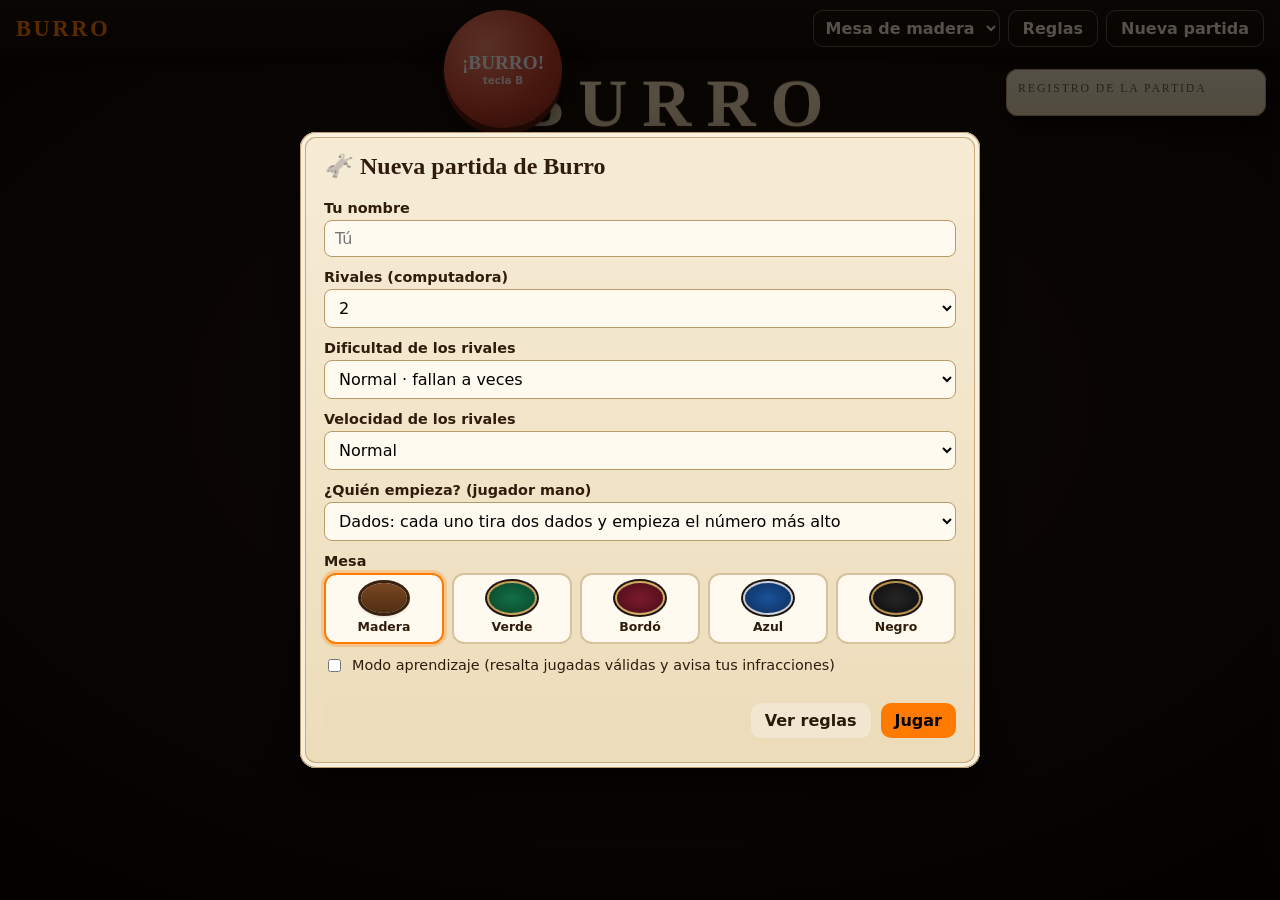
==== commit b9d9d37a: "Burro: la pila visible completa pasa a la reserva en el mismo orden, y marca @hagigliotti - Regla 12" ====
--- a/Projects/Burro/index.html
+++ b/Projects/Burro/index.html
@@ -236,6 +236,9 @@
 .mesa.negro ~ .centro .logo span{color:#dcb66b;text-shadow:0 2px 0 #000,0 0 14px rgba(0,0,0,.6);letter-spacing:.32em;font-weight:700;}
 .mesa.negro ~ .centro .logo small{color:#d0aa60;opacity:.9}
 .stage.P .mesa ~ .centro .logo span{font-size:34px;letter-spacing:.08em;padding-left:.08em}
+.mesa .marca{position:absolute;left:50%;top:81%;transform:translate(-50%,-50%);pointer-events:none;font-family:var(--serif);font-style:italic;font-size:19px;letter-spacing:.12em;white-space:nowrap;color:rgba(255,255,255,.16);text-shadow:0 1px 0 rgba(0,0,0,.25)}
+.mesa.madera .marca{color:rgba(40,18,4,.32);text-shadow:0 1px 0 rgba(255,220,170,.14)}
+.stage.P .mesa .marca{top:84%;font-size:15px}
 /* registro: hoja de papel */
 aside{border-radius:12px;padding:12px;max-height:calc(100vh - 80px);overflow:auto;position:sticky;top:12px;
   background:linear-gradient(#f2e6cc,#e6d5b0);color:#3a2412;box-shadow:inset 0 0 0 1px #b99a6b,0 10px 22px rgba(0,0,0,.5)}
@@ -289,7 +292,7 @@
   <main class="board">
     <div class="sala" id="sala">
       <div class="stage" id="stage">
-        <div class="mesa madera" id="mesa"><div class="deco"></div></div>
+        <div class="mesa madera" id="mesa"><div class="deco"></div><div class="marca">@hagigliotti</div></div>
         <div class="centro" id="centro">
           <div class="logo"><span>BURRO</span><small>fichas del 1 al 15</small></div>
           <p class="section-title">Pilas centrales</p>
@@ -364,7 +367,7 @@
     <ul>
       <li>Haz clic en tu <b>visible</b> o tu <b>reserva</b> para levantar. Luego haz clic en el destino: una pila central (o «nueva pila» para un 1), la visible de un rival, o tu propia visible para terminar.</li>
       <li>Cuando un rival levanta su ficha visible se ve en su bandeja; si saca una de la reserva, se ve boca abajo y su número aparece recién cuando la apoya. Vigila sus errores y pulsa <b>¡BURRO!</b> (o la tecla B).</li>
-      <li>Cuando se acaba tu reserva, toca la reserva vacía («dar vuelta»): tu pila visible pasa a ser la nueva reserva y la ficha de abajo queda descubierta como nueva ficha visible (regla 12). Si solo te queda una ficha y no tiene jugada, toca «pasar».</li>
+      <li>Cuando se acaba tu reserva, toca la reserva vacía («dar vuelta»): tu pila visible completa se da vuelta y pasa a ser la nueva reserva, en el mismo orden en que pusiste las fichas. Luego sigues tomando de ella (regla 12).</li>
       <li>Para elegir quién empieza: «Yo», «Al azar» o «Dados». Con dados, cada jugador tira dos y empieza el número más alto; si hay empate, desempatan solo los igualados.</li>
       <li>Puedes elegir la mesa (madera o paño verde, bordó, azul o negro) al empezar o en cualquier momento desde el menú de arriba; se recuerda para la próxima vez.</li>
       <li>Cada ficha que se juega vuela hasta su lugar y queda iluminada un instante, para que puedas seguir las jugadas de los rivales.</li>
@@ -603,15 +606,13 @@
   let inf = null;
   if(vt && hasMove(pid, vt.n)) inf = addInfraction(pid, p.reserve.length ? `tomó de la reserva teniendo el ${vt.n} visible con jugada obligatoria` : `dio vuelta su pila visible teniendo el ${vt.n} con jugada obligatoria`, null);
   if(!p.reserve.length){
-    // Regla 12: sin reserva, se da vuelta la pila visible (nueva reserva) y la ficha de arriba
-    // se descubre como nueva ficha visible. El jugador sigue: esa ficha tiene prioridad.
-    if(p.visible.length <= 1){
-      log(dice(p, 'no tiene reserva ni otra jugada posible: pasa el turno.', 'No tienes reserva ni otra jugada posible: pasas el turno.'), 'sys');
-      render(); endTurn();
-      return 'pasa';
-    }
-    p.reserve = p.visible.reverse(); p.visible = [p.reserve.pop()];
-    log(`🔄 ${dice(p, `agotó su reserva: da vuelta su pila visible y descubre un ${p.visible[0].n}.`, `Agotaste tu reserva: das vuelta tu pila visible y descubres un ${p.visible[0].n}.`)}`, 'sys');
+    // Regla 12: sin reserva, la pila visible COMPLETA se da vuelta y pasa a ser la reserva,
+    // en el mismo orden en que se fueron poniendo las fichas (la primera que se puso sale primero).
+    // No queda ninguna ficha descubierta: el jugador sigue tomando de esa nueva reserva.
+    if(!p.visible.length){ render(); endTurn(); return 'pasa'; }
+    const cuantas = p.visible.length;
+    p.reserve = p.visible.reverse(); p.visible = [];
+    log(`🔄 ${dice(p, `agotó su reserva: da vuelta su pila visible completa (${cuantas} fichas) y sigue tomando de ahí.`, `Agotaste tu reserva: das vuelta tu pila visible completa (${cuantas} fichas). Sigue tomando de la reserva.`)}`, 'sys');
     render();
     return 'vuelta';
   }
@@ -982,7 +983,7 @@
     let piles;
     if(p.human){
       piles = `
-      <div class="pile-col"><div class="target ${myTurn&&!held?'clickable':''} ${hRes?'hint':''}" data-act="my-reserve">${p.reserve.length ? towerHTML(p.reserve.length, null, '', 'data-res="0"') : `<div class="tile empty" data-res="0">${p.visible.length > 1 ? '↻' : '—'}</div>`}</div><div class="lbl">${p.reserve.length ? 'reserva' : (p.visible.length > 1 ? 'dar vuelta' : 'pasar')}</div></div>
+      <div class="pile-col"><div class="target ${myTurn&&!held?'clickable':''} ${hRes?'hint':''}" data-act="my-reserve">${p.reserve.length ? towerHTML(p.reserve.length, null, '', 'data-res="0"') : `<div class="tile empty" data-res="0">↻</div>`}</div><div class="lbl">${p.reserve.length ? 'reserva' : 'dar vuelta'}</div></div>
       <div class="pile-col"><div class="target ${myTurn?'clickable':''} ${hVis||hOwn?'hint':''}" data-act="my-visible">${towerHTML(p.visible.length, vt)}</div><div class="lbl">visible</div></div>
       <div class="pile-col">${handHTML(myTurn ? held : null, '', false, 0)}<div class="lbl ${myTurn&&held?'hot':''}">en la mano</div></div>`;
     } else {
@@ -1006,9 +1007,8 @@
   if(G.over) s = 'Partida terminada.';
   else if(me.finished) s = '🏆 Ya no tienes fichas. Espera quieto: si cantas «Burro» serás penalizado.';
   else if(myTurn && held) s = `Tienes un <b>${held.n}</b> en la mano: colócalo en el centro, sobre un rival o en tu pila visible (termina el turno).`;
-  else if(myTurn) s = me.reserve.length ? 'Tu turno: levanta tu ficha visible o toma de la reserva.'
-    : me.visible.length > 1 ? 'Tu turno: levanta tu ficha visible o, si no tiene jugada, toca la reserva para dar vuelta tu pila visible.'
-    : 'Tu turno: levanta tu ficha visible o, si no tiene jugada, toca «pasar».';
+  else if(myTurn) s = me.reserve.length ? (me.visible.length ? 'Tu turno: levanta tu ficha visible o toma de la reserva.' : 'Toma una ficha de tu reserva.')
+    : 'Tu turno: levanta tu ficha visible o, si no tiene jugada, toca la reserva para dar vuelta tu pila visible.';
   else if(G.turn && held && G.turn.from === 'reserve') s = `<b>${esc(P(turnPid).name)}</b> tomó una ficha de su reserva. ¿Debía hacerlo? Si no, ¡canta Burro!`;
   else if(G.turn && held) s = `<b>${esc(P(turnPid).name)}</b> levantó su <b>${held.n}</b> visible. ¿Lo juega bien? Si no, ¡canta Burro!`;
   else if(G.turn) s = `Turno de <b>${esc(P(turnPid).name)}</b>. Si ves un error, ¡canta Burro!`;
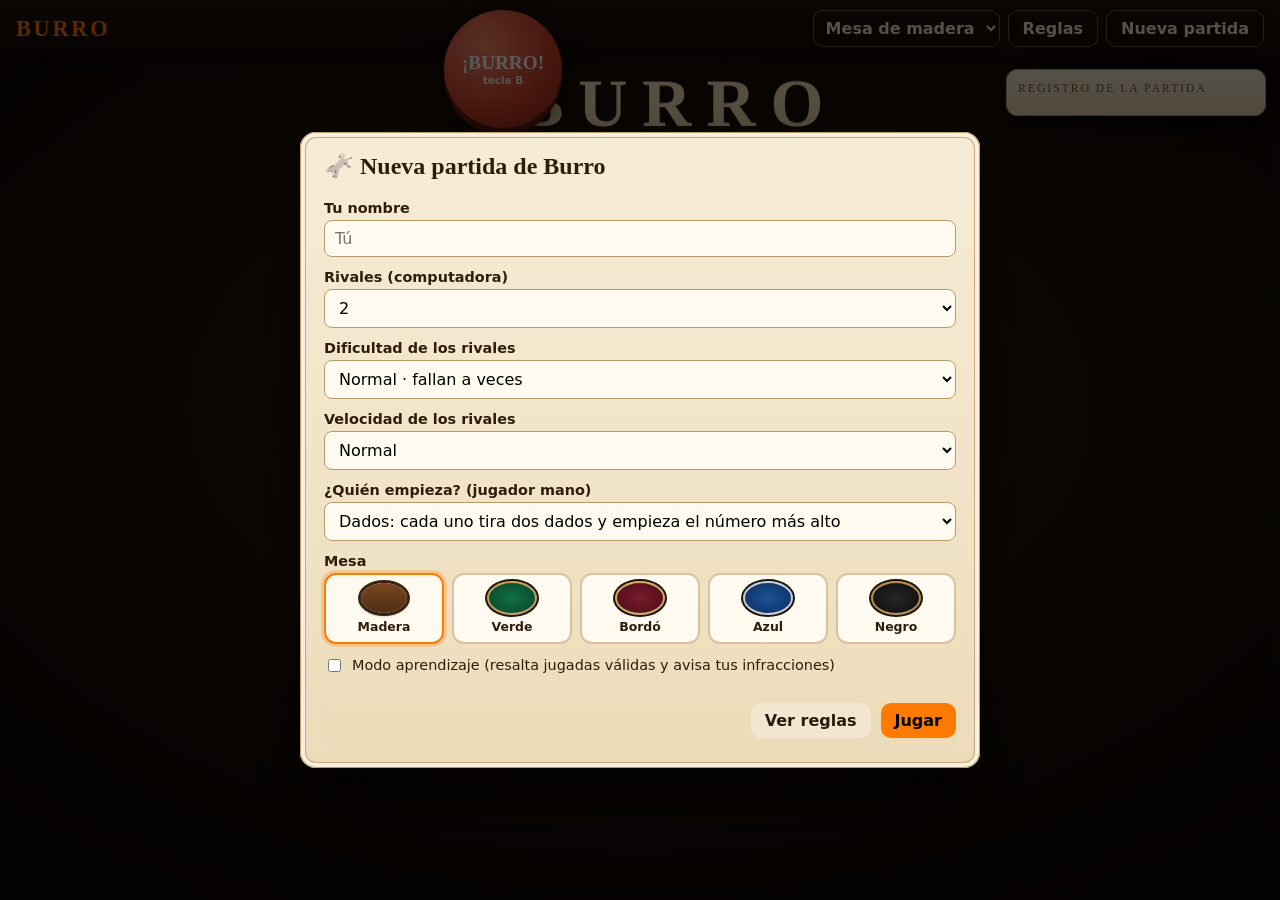
==== commit b7b1f8d4: "Burro: marca @hagigliotti debajo del título, legible y sin líneas encima Co-Authored-By: Claude Opus" ====
--- a/Projects/Burro/index.html
+++ b/Projects/Burro/index.html
@@ -13,6 +13,9 @@
 <meta charset="utf-8">
 <meta name="viewport" content="width=device-width, initial-scale=1">
 <title>Burro · Juego de fichas</title>
+<link rel="preconnect" href="https://fonts.googleapis.com">
+<link rel="preconnect" href="https://fonts.gstatic.com" crossorigin>
+<link href="https://fonts.googleapis.com/css2?family=Great+Vibes&display=swap" rel="stylesheet">
 <style>
 :root{
   --ink:#f3e6cf; --muted:#d6bf9c; --accent:#ff7a00; --danger:#c8402a; --ok:#9dff7a;
@@ -236,9 +239,13 @@
 .mesa.negro ~ .centro .logo span{color:#dcb66b;text-shadow:0 2px 0 #000,0 0 14px rgba(0,0,0,.6);letter-spacing:.32em;font-weight:700;}
 .mesa.negro ~ .centro .logo small{color:#d0aa60;opacity:.9}
 .stage.P .mesa ~ .centro .logo span{font-size:34px;letter-spacing:.08em;padding-left:.08em}
-.mesa .marca{position:absolute;left:50%;top:81%;transform:translate(-50%,-50%);pointer-events:none;font-family:var(--serif);font-style:italic;font-size:19px;letter-spacing:.12em;white-space:nowrap;color:rgba(255,255,255,.16);text-shadow:0 1px 0 rgba(0,0,0,.25)}
-.mesa.madera .marca{color:rgba(40,18,4,.32);text-shadow:0 1px 0 rgba(255,220,170,.14)}
-.stage.P .mesa .marca{top:84%;font-size:15px}
+.centro .logo .marca{font-family:"Great Vibes","Snell Roundhand","Segoe Script","Brush Script MT",cursive;font-style:normal;font-size:30px;line-height:1.1;letter-spacing:.02em;margin-top:2px;opacity:.85}
+.stage.P .centro .logo .marca{font-size:21px}
+.mesa.madera ~ .centro .logo .marca{color:#f0d6a8;text-shadow:0 1px 0 #2a1508}
+.mesa.verde ~ .centro .logo .marca{color:#e8c574;text-shadow:0 1px 0 #2c2008}
+.mesa.bordo ~ .centro .logo .marca{color:#f1d9a6;text-shadow:0 1px 0 #3b0812}
+.mesa.azul ~ .centro .logo .marca{color:#e4ecf8;text-shadow:0 1px 0 #0a2448}
+.mesa.negro ~ .centro .logo .marca{color:#dcb66b;text-shadow:0 1px 0 #000}
 /* registro: hoja de papel */
 aside{border-radius:12px;padding:12px;max-height:calc(100vh - 80px);overflow:auto;position:sticky;top:12px;
   background:linear-gradient(#f2e6cc,#e6d5b0);color:#3a2412;box-shadow:inset 0 0 0 1px #b99a6b,0 10px 22px rgba(0,0,0,.5)}
@@ -292,9 +299,9 @@
   <main class="board">
     <div class="sala" id="sala">
       <div class="stage" id="stage">
-        <div class="mesa madera" id="mesa"><div class="deco"></div><div class="marca">@hagigliotti</div></div>
+        <div class="mesa madera" id="mesa"><div class="deco"></div></div>
         <div class="centro" id="centro">
-          <div class="logo"><span>BURRO</span><small>fichas del 1 al 15</small></div>
+          <div class="logo"><span>BURRO</span><small>fichas del 1 al 15</small><em class="marca">@hagigliotti</em></div>
           <p class="section-title">Pilas centrales</p>
           <div id="center"></div>
         </div>
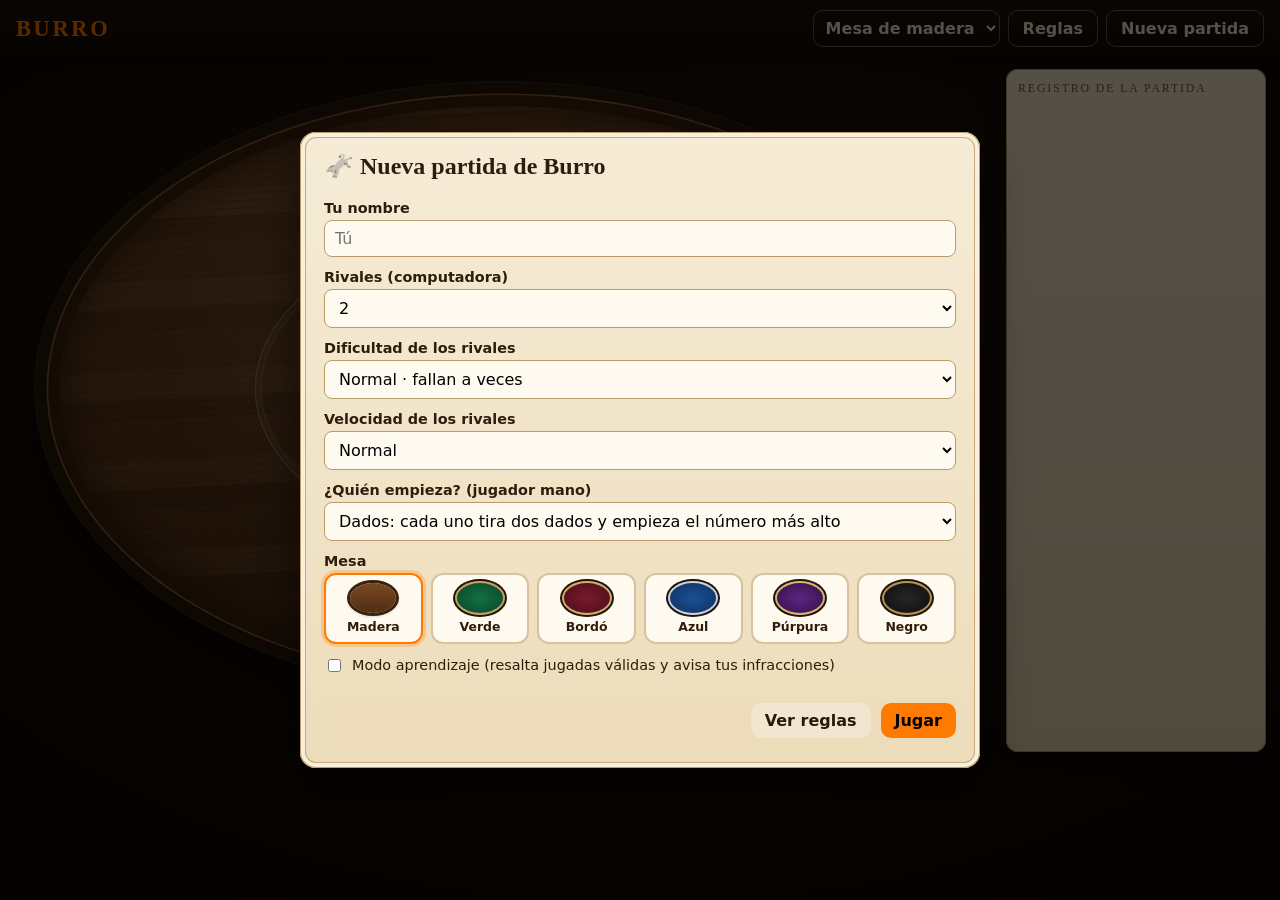
==== commit d15d69cc: "Burro: paño púrpura (anillos de gala y perlas doradas) Sexta mesa, con su propio diseño. El paño azu" ====
--- a/Projects/Burro/index.html
+++ b/Projects/Burro/index.html
@@ -189,9 +189,15 @@
   repeating-linear-gradient(-45deg,rgba(201,162,90,.09) 0 1px,rgba(0,0,0,0) 1px 34px);
   -webkit-mask:radial-gradient(ellipse at 50% 50%,#000 0 55%,transparent 82%);mask:radial-gradient(ellipse at 50% 50%,#000 0 55%,transparent 82%)}
 .mesa.negro .deco::before{inset:17%;border:1px solid rgba(201,162,90,.7);box-shadow:0 0 0 5px rgba(20,20,20,.95),0 0 0 6px rgba(201,162,90,.4)}
+.mesa.purpura{--pano:#46195e;--hilo:#d8b56a}
+/* púrpura: anillos concéntricos de gala y orla de perlas doradas */
+.mesa.purpura .deco{background:repeating-radial-gradient(ellipse at 50% 50%,rgba(255,255,255,0) 0 22px,rgba(230,200,255,.055) 22px 24px,rgba(255,255,255,0) 24px 46px);
+  -webkit-mask:radial-gradient(ellipse at 50% 50%,#000 0 60%,transparent 85%);mask:radial-gradient(ellipse at 50% 50%,#000 0 60%,transparent 85%)}
+.mesa.purpura .deco::before{inset:16%;border:4px dotted rgba(222,186,110,.75)}
+.mesa.purpura .deco::after{inset:18.5%;border:1px solid rgba(222,186,110,.45)}
 .mesa.pano ~ .centro .section-title{color:rgba(255,245,225,.6)}
 /* selector de mesa */
-.mesas{display:grid;grid-template-columns:repeat(5,1fr);gap:8px}
+.mesas{display:grid;grid-template-columns:repeat(6,1fr);gap:8px}
 .mesas button{display:flex;flex-direction:column;align-items:center;gap:6px;padding:8px 4px;background:#fffaf0;border:2px solid #d8c3a0;border-radius:12px;font-size:.78rem;font-weight:600;color:#2f1c0c}
 .mesas button[aria-pressed="true"]{border-color:var(--accent);box-shadow:0 0 0 3px rgba(255,122,0,.25)}
 .mesas i{width:46px;height:30px;border-radius:50%;box-shadow:0 0 0 3px #3a2210,0 2px 4px rgba(0,0,0,.4)}
@@ -199,6 +205,7 @@
 .mesas [data-mesa=verde] i{background:radial-gradient(#127045,#0b4429);box-shadow:0 0 0 2px #c9a25a,0 0 0 4px #1d130c}
 .mesas [data-mesa=bordo] i{background:radial-gradient(#7a1a2c,#4a0c18);box-shadow:0 0 0 2px #d4ad62,0 0 0 4px #1d130c}
 .mesas [data-mesa=azul] i{background:radial-gradient(#1a5199,#0d2f5c);box-shadow:0 0 0 2px #c9d3e0,0 0 0 4px #1d130c}
+.mesas [data-mesa=purpura] i{background:radial-gradient(#5e2580,#33104a);box-shadow:0 0 0 2px #d8b56a,0 0 0 4px #1d130c}
 .mesas [data-mesa=negro] i{background:radial-gradient(#262626,#0d0d0d);box-shadow:0 0 0 2px #b8924a,0 0 0 4px #1d130c}
 @media(max-width:480px){.mesas{grid-template-columns:repeat(3,1fr)}}
 .hsel{background:transparent;color:var(--ink);border:1px solid rgba(255,230,190,.35);border-radius:10px;padding:7px 8px;font:inherit;font-weight:600}
@@ -236,6 +243,9 @@
 .mesa.bordo ~ .centro .logo small{color:#ecd3a0;opacity:.9}
 .mesa.azul ~ .centro .logo span{color:#eef3fb;text-shadow:0 2px 0 #0a2448,0 0 16px rgba(0,0,0,.4);font-family:"Futura","Century Gothic","Avenir",system-ui,sans-serif;font-weight:800;letter-spacing:.3em;}
 .mesa.azul ~ .centro .logo small{color:#d6e1f2;opacity:.9}
+.mesa.purpura ~ .centro .logo span{color:#ecd08f;text-shadow:0 2px 0 #1e0629,0 0 16px rgba(0,0,0,.45);font-variant:small-caps;letter-spacing:.18em;padding-left:.18em}
+.mesa.purpura ~ .centro .logo small{color:#e3c88c;opacity:.9}
+.mesa.purpura ~ .centro .logo .marca{color:#ecd08f;text-shadow:0 1px 0 #1e0629}
 .mesa.negro ~ .centro .logo span{color:#dcb66b;text-shadow:0 2px 0 #000,0 0 14px rgba(0,0,0,.6);letter-spacing:.32em;font-weight:700;}
 .mesa.negro ~ .centro .logo small{color:#d0aa60;opacity:.9}
 .stage.P .mesa ~ .centro .logo span{font-size:34px;letter-spacing:.08em;padding-left:.08em}
@@ -288,7 +298,7 @@
   <h1><b>BURRO</b></h1>
   <div class="hbtns">
     <select class="hsel" id="hMesa" aria-label="Mesa">
-      <option value="madera">Mesa de madera</option><option value="verde">Paño verde</option><option value="bordo">Paño bordó</option><option value="azul">Paño azul</option><option value="negro">Paño negro</option>
+      <option value="madera">Mesa de madera</option><option value="verde">Paño verde</option><option value="bordo">Paño bordó</option><option value="azul">Paño azul</option><option value="purpura">Paño púrpura</option><option value="negro">Paño negro</option>
     </select>
     <button class="ghost" data-act="rules">Reglas</button>
     <button class="ghost" data-act="setup">Nueva partida</button>
@@ -356,6 +366,7 @@
       <button type="button" data-mesa="verde"><i></i>Verde</button>
       <button type="button" data-mesa="bordo"><i></i>Bordó</button>
       <button type="button" data-mesa="azul"><i></i>Azul</button>
+      <button type="button" data-mesa="purpura"><i></i>Púrpura</button>
       <button type="button" data-mesa="negro"><i></i>Negro</button>
     </div>
     <label class="check" style="color:#2f1c0c"><input type="checkbox" id="fLearn"> Modo aprendizaje (resalta jugadas válidas y avisa tus infracciones)</label>
@@ -376,7 +387,7 @@
       <li>Cuando un rival levanta su ficha visible se ve en su bandeja; si saca una de la reserva, se ve boca abajo y su número aparece recién cuando la apoya. Vigila sus errores y pulsa <b>¡BURRO!</b> (o la tecla B).</li>
       <li>Cuando se acaba tu reserva, toca la reserva vacía («dar vuelta»): tu pila visible completa se da vuelta y pasa a ser la nueva reserva, en el mismo orden en que pusiste las fichas. Luego sigues tomando de ella (regla 12).</li>
       <li>Para elegir quién empieza: «Yo», «Al azar» o «Dados». Con dados, cada jugador tira dos y empieza el número más alto; si hay empate, desempatan solo los igualados.</li>
-      <li>Puedes elegir la mesa (madera o paño verde, bordó, azul o negro) al empezar o en cualquier momento desde el menú de arriba; se recuerda para la próxima vez.</li>
+      <li>Puedes elegir la mesa (madera o paño verde, bordó, azul, púrpura o negro) al empezar o en cualquier momento desde el menú de arriba; se recuerda para la próxima vez.</li>
       <li>Cada ficha que se juega vuela hasta su lugar y queda iluminada un instante, para que puedas seguir las jugadas de los rivales.</li>
       <li>Las fichas de penalización llegan boca abajo a la <b>reserva</b> del penalizado. Quien no tiene reserva entrega la última ficha de su pila visible, dada vuelta; si era su única ficha, se queda sin fichas y gana la mano (o termina su ronda si alguien ya ganó).</li>
       <li>Tienes unos 4 segundos desde que un rival se equivoca para cantarle «¡Burro!», aunque ya haya terminado su turno. El siguiente jugador tiene además 5 segundos desde que el otro apoya su ficha.</li>
@@ -441,8 +452,8 @@
 function newSet(){ return shuffle(Array.from({length:15},(_,i)=>({n:i+1,id:++tileSeq}))); }
 
 /* ---------- mesa elegida (se recuerda en este navegador) ---------- */
-const MESAS = {madera:'Mesa de madera', verde:'Paño verde', bordo:'Paño bordó', azul:'Paño azul', negro:'Paño negro'};
-const LOGO = {madera:'fichas del 1 al 15', verde:'★ fichas del 1 al 15 ★', bordo:'gran salón', azul:'— club de fichas —', negro:'· reservado ·'};
+const MESAS = {madera:'Mesa de madera', verde:'Paño verde', bordo:'Paño bordó', azul:'Paño azul', purpura:'Paño púrpura', negro:'Paño negro'};
+const LOGO = {madera:'fichas del 1 al 15', verde:'★ fichas del 1 al 15 ★', bordo:'gran salón', azul:'— club de fichas —', purpura:'noche de gala', negro:'· reservado ·'};
 let mesaActual = 'madera';
 try { const m = localStorage.getItem('burro.mesa'); if(MESAS[m]) mesaActual = m; } catch(_) {}
 function ponerMesa(m){
@@ -1128,6 +1139,7 @@
 });
 $('#hMesa').addEventListener('change', e => ponerMesa(e.target.value));
 ponerMesa(mesaActual);
+ajustarMesa(); // la mesa ya acomodada detrás del menú inicial
 document.addEventListener('keydown', e => {
   if(e.target.matches('input,select,textarea')) return;
   if($('#dadosModal').classList.contains('open')) return;
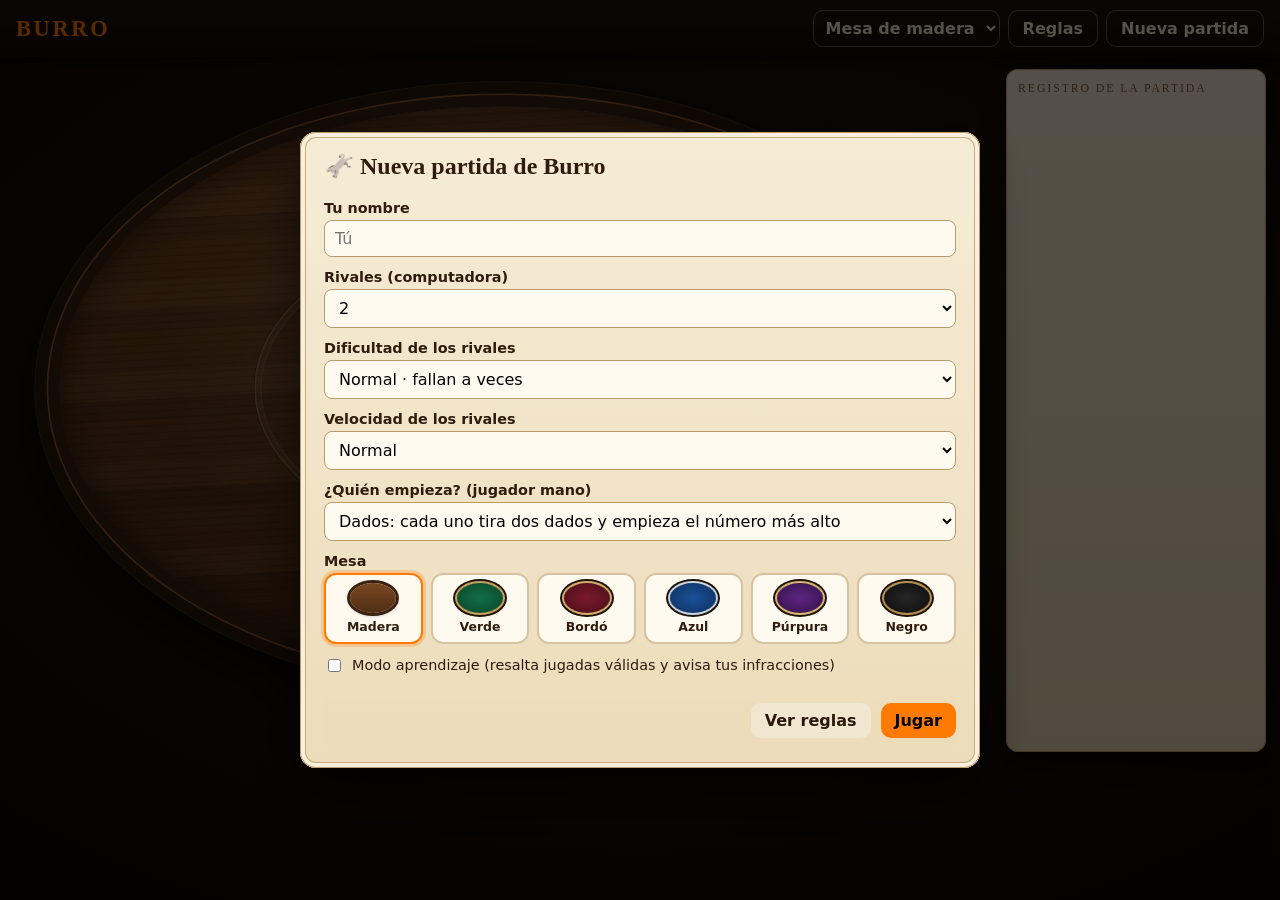
==== commit c18da068: "Burro: botón ¡BURRO! como ficha de casino, centrado y sin saltar al apretarlo Co-Authored-By: Claude" ====
--- a/Projects/Burro/index.html
+++ b/Projects/Burro/index.html
@@ -96,8 +96,6 @@
 
 /* jugador */
 #status{margin-top:14px;font-size:.95rem;min-height:1.4em;text-shadow:0 1px 1px rgba(0,0,0,.6)}
-#burro:active{transform:translateY(5px);box-shadow:0 2px 0 #5e1b0f}
-#burro small{display:block;font-size:.65rem;font-weight:600;opacity:.85;font-family:system-ui,sans-serif}
 
 
 /* ===== mesa ovalada: cada jugador en su lugar, como en un casino ===== */
@@ -136,9 +134,24 @@
 .seat.me .lbl{font-size:.66rem}
 .seat.turn{z-index:3}
 .seat.turn::before{content:"";position:absolute;inset:-26px;border-radius:50%;background:radial-gradient(ellipse,rgba(255,170,80,.28),rgba(0,0,0,0) 65%);z-index:-1;pointer-events:none}
-#burro{position:absolute;transform:translate(-50%,-50%);width:118px;height:118px;border-radius:50%;font-family:var(--serif);background:radial-gradient(circle at 35% 30%,#ff8a6a,var(--danger) 60%,#8a2a18);color:#fff;font-size:1.2rem;font-weight:900;box-shadow:0 7px 0 #5e1b0f,0 12px 22px rgba(0,0,0,.55);transition:box-shadow .08s,margin .08s;z-index:4}
-.stage.P #burro{width:92px;height:92px;font-size:1rem}
-#burro:active{margin-top:5px;box-shadow:0 2px 0 #5e1b0f}
+#burro{position:absolute;transform:translate(-50%,-50%);z-index:4;width:132px;height:132px;padding:0;border:0;border-radius:50%;
+  display:flex;flex-direction:column;align-items:center;justify-content:center;gap:3px;text-align:center;color:#fff;cursor:pointer;
+  background:
+    radial-gradient(circle at 36% 28%,rgba(255,255,255,.32),rgba(255,255,255,0) 38%),
+    radial-gradient(circle at 50% 50%,rgba(0,0,0,0) 0 60%,#f3e3c3 60% 62.5%,rgba(0,0,0,0) 63%),
+    radial-gradient(circle at 50% 50%,#d63c25 0 40%,#b52a17 60%,rgba(0,0,0,0) 60.5%),
+    radial-gradient(circle at 50% 50%,rgba(0,0,0,0) 0 92%,rgba(0,0,0,.22) 100%),
+    repeating-conic-gradient(from 7.5deg,#f6ecd8 0 15deg,#a8221a 15deg 45deg);
+  box-shadow:0 0 0 3px #5e140b,inset 0 0 0 2px rgba(0,0,0,.25),0 6px 0 #4d1008,0 14px 24px rgba(0,0,0,.55);
+  transition:transform .1s ease,box-shadow .1s ease}
+#burro b{font-family:var(--serif);font-weight:900;font-size:19px;line-height:1;letter-spacing:.02em;text-shadow:0 2px 0 rgba(80,10,0,.65)}
+#burro small{font-family:system-ui,sans-serif;font-size:10px;font-weight:700;letter-spacing:.08em;text-transform:uppercase;opacity:.85}
+#burro:hover{box-shadow:0 0 0 3px #5e140b,inset 0 0 0 2px rgba(0,0,0,.25),0 6px 0 #4d1008,0 14px 24px rgba(0,0,0,.55),0 0 0 9px rgba(255,120,80,.18)}
+#burro:active{transform:translate(-50%,calc(-50% + 4px)) scale(.97);box-shadow:0 0 0 3px #5e140b,0 2px 0 #4d1008,0 6px 12px rgba(0,0,0,.5)}
+.stage.P #burro{width:98px;height:98px}
+.stage.P #burro b{font-size:14px}
+.stage.P #burro small{font-size:8px}
+@media (hover:none){#burro small{display:none}} /* en pantallas táctiles no hay tecla B */
 /* celular: bandejas de los rivales más compactas; la ficha en la mano flota sobre la bandeja */
 .stage.P .seat:not(.me){padding:6px 8px 8px}
 .stage.P .seat:not(.me) .lbl{display:none}
@@ -316,7 +329,7 @@
           <div id="center"></div>
         </div>
         <div id="seats"></div>
-        <button id="burro" data-act="burro">¡BURRO!<small>tecla B</small></button>
+        <button id="burro" data-act="burro" aria-label="Cantar ¡Burro! (tecla B)"><b>¡BURRO!</b><small>tecla B</small></button>
       </div>
     </div>
     <div id="status"></div>
@@ -919,8 +932,8 @@
 /* ---------- geometría: mesa ovalada con los jugadores alrededor ---------- */
 // L = pantalla ancha (mesa apaisada), P = celular (mesa vertical). Medidas de diseño; luego se escala.
 const GEO = {
-  L: {W:1200, H:800, cx:600, cy:392, rx:498, ry:300, me:[600,712], burro:[1108,712], gap:32, borde:46},
-  P: {W:520, H:1000, cx:260, cy:462, rx:182, ry:376, me:[260,890], burro:[458,906], gap:40, borde:40}
+  L: {W:1200, H:800, cx:600, cy:392, rx:498, ry:300, me:[600,712], burro:[1100,712], gap:32, borde:46},
+  P: {W:520, H:1000, cx:260, cy:462, rx:182, ry:376, me:[260,890], burro:[452,890], gap:40, borde:40}
 };
 let geoCache = {};
 // Reparte a los rivales a lo largo del borde (por longitud de arco, así quedan a la misma distancia),
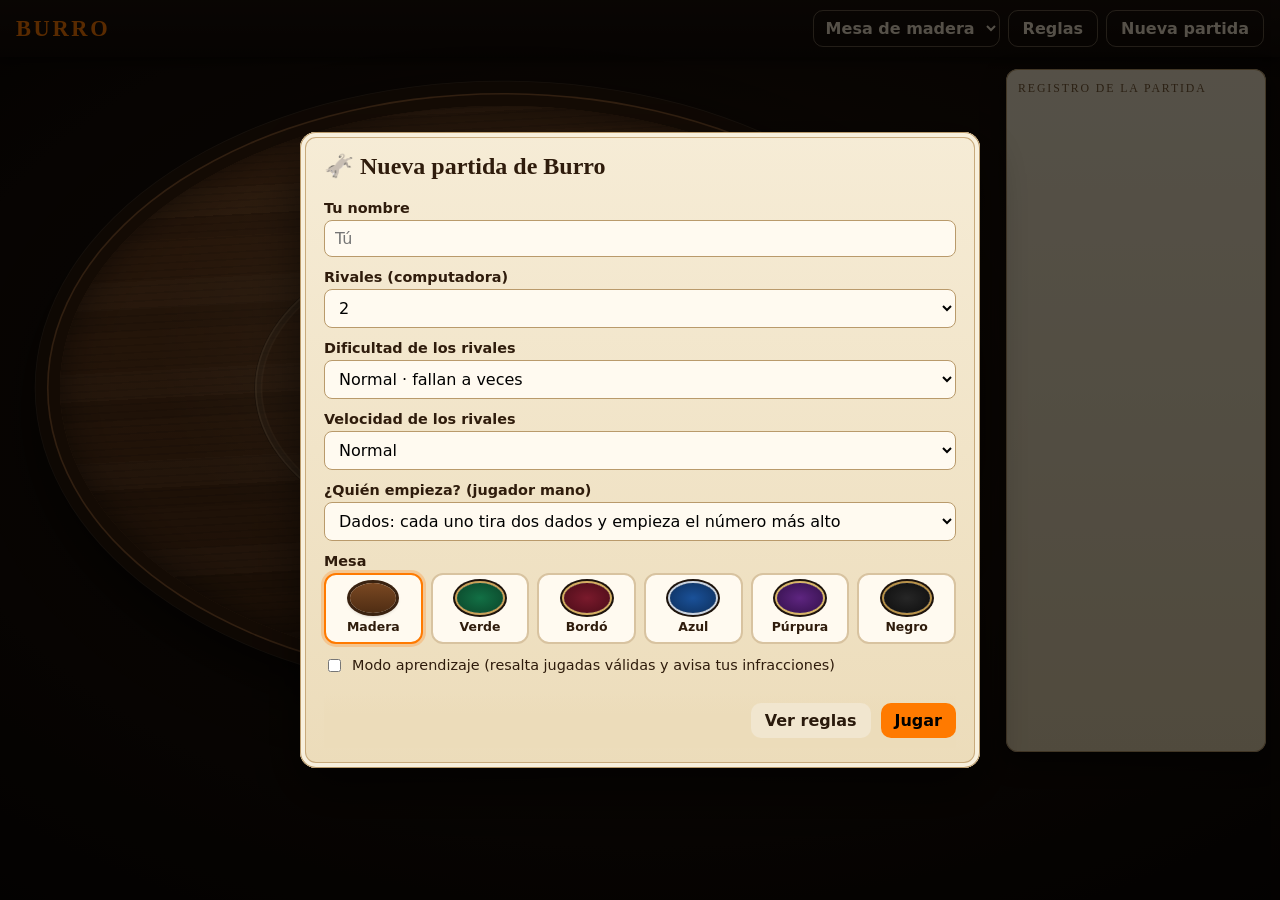
==== commit 8cf5fc71: "Burro: mesa nítida en celulares y tablets, y libro del reglamento con estilo casino - La mesa se esc" ====
--- a/Projects/Burro/index.html
+++ b/Projects/Burro/index.html
@@ -100,10 +100,12 @@
 
 /* ===== mesa ovalada: cada jugador en su lugar, como en un casino ===== */
 .layout{display:grid;grid-template-columns:minmax(0,1fr) 260px;gap:14px;padding:12px 14px;max-width:1500px;margin:0 auto}
-@media(max-width:980px){.layout{grid-template-columns:1fr;padding:8px}}
+@media(max-width:1180px){.layout{grid-template-columns:1fr;padding:8px}}
 .board{min-width:0}
 .sala{position:relative;width:100%}
-.stage{position:absolute;left:50%;top:0;transform-origin:top left}
+.stage{position:absolute;left:50%;top:0;transform-origin:top left;touch-action:manipulation;-webkit-user-select:none;user-select:none}
+.con-zoom .stage{position:relative;left:auto;margin:0 auto}
+html{-webkit-text-size-adjust:100%;text-size-adjust:100%}
 .stage.L{--tb:58px;--ts:42px;--tc:56px}
 .stage.P{--tb:50px;--ts:36px;--tc:42px}
 .mesa{position:absolute;border-radius:50%;
@@ -269,11 +271,23 @@
 .mesa.bordo ~ .centro .logo .marca{color:#f1d9a6;text-shadow:0 1px 0 #3b0812}
 .mesa.azul ~ .centro .logo .marca{color:#e4ecf8;text-shadow:0 1px 0 #0a2448}
 .mesa.negro ~ .centro .logo .marca{color:#dcb66b;text-shadow:0 1px 0 #000}
+/* ===== animación de preparación: pilas, mezcla y reparto ===== */
+.stage[data-reparto] .seat .piles,.stage[data-reparto] #center,.stage[data-reparto] .centro .section-title,.stage[data-reparto] #burro{visibility:hidden}
+.stage[data-reparto] .centro .logo{opacity:.25;transition:opacity .4s}
+#reparto{position:absolute;inset:0;z-index:6;pointer-events:none}
+#reparto .ft{position:absolute;left:0;top:0;--t:38px;will-change:transform}
+.stage.P #reparto .ft{--t:30px}
+#reparto .ft .tile{--t:inherit;box-shadow:inset 0 1px 0 rgba(255,236,205,.7),inset 0 -2px 2px rgba(60,30,10,.4),0 2px 0 #6b411c,0 4px 6px rgba(0,0,0,.35)}
+.reparto-msg{position:absolute;left:50%;transform:translateX(-50%);margin:0;padding:8px 18px;border-radius:999px;white-space:nowrap;
+  font-family:var(--serif);font-size:17px;font-weight:700;color:#fbecc9;background:rgba(15,8,3,.72);box-shadow:inset 0 0 0 1px rgba(230,190,140,.35);transition:opacity .3s}
+.stage.P .reparto-msg{font-size:13px;padding:6px 12px}
+.reparto-saltar{position:absolute;pointer-events:auto;transform:translate(-50%,-50%);padding:7px 14px;border-radius:999px;font-size:13px;font-weight:700;
+  background:rgba(15,8,3,.7);color:#fbecc9;box-shadow:inset 0 0 0 1px rgba(230,190,140,.35)}
 /* registro: hoja de papel */
 aside{border-radius:12px;padding:12px;max-height:calc(100vh - 80px);overflow:auto;position:sticky;top:12px;
   background:linear-gradient(#f2e6cc,#e6d5b0);color:#3a2412;box-shadow:inset 0 0 0 1px #b99a6b,0 10px 22px rgba(0,0,0,.5)}
 aside .section-title{color:#7a5a36;text-shadow:none}
-@media(max-width:920px){aside{position:static;max-height:240px}}
+@media(max-width:1180px){aside{position:static;max-height:240px}}
 #log{list-style:none;margin:0;padding:0;font-size:.82rem;line-height:1.35}
 #log li{padding:4px 2px;border-bottom:1px dashed rgba(90,60,30,.25)}
 #log li.burro{color:#a3260f;font-weight:700}
@@ -330,6 +344,7 @@
         </div>
         <div id="seats"></div>
         <button id="burro" data-act="burro" aria-label="Cantar ¡Burro! (tecla B)"><b>¡BURRO!</b><small>tecla B</small></button>
+        <div id="reparto" hidden><p class="reparto-msg" id="repartoMsg"></p><button type="button" class="reparto-saltar" id="repartoSaltar">Saltar ▸</button></div>
       </div>
     </div>
     <div id="status"></div>
@@ -399,6 +414,7 @@
       <li>Haz clic en tu <b>visible</b> o tu <b>reserva</b> para levantar. Luego haz clic en el destino: una pila central (o «nueva pila» para un 1), la visible de un rival, o tu propia visible para terminar.</li>
       <li>Cuando un rival levanta su ficha visible se ve en su bandeja; si saca una de la reserva, se ve boca abajo y su número aparece recién cuando la apoya. Vigila sus errores y pulsa <b>¡BURRO!</b> (o la tecla B).</li>
       <li>Cuando se acaba tu reserva, toca la reserva vacía («dar vuelta»): tu pila visible completa se da vuelta y pasa a ser la nueva reserva, en el mismo orden en que pusiste las fichas. Luego sigues tomando de ella (regla 12).</li>
+      <li>Al empezar se ven las 12 pilas de 15 fichas: se apartan las que sobran, todas las fichas de las pilas que se usan se mezclan juntas boca abajo, se vuelven a armar pilas de 15 y se reparte una a cada jugador. Con «Saltar» pasas directo a los dados.</li>
       <li>Para elegir quién empieza: «Yo», «Al azar» o «Dados». Con dados, cada jugador tira dos y empieza el número más alto; si hay empate, desempatan solo los igualados.</li>
       <li>Puedes elegir la mesa (madera o paño verde, bordó, azul, púrpura o negro) al empezar o en cualquier momento desde el menú de arriba; se recuerda para la próxima vez.</li>
       <li>Cada ficha que se juega vuela hasta su lugar y queda iluminada un instante, para que puedas seguir las jugadas de los rivales.</li>
@@ -534,6 +550,137 @@
   };
 }
 
+/* ---------- preparación: 12 pilas, se mezclan las que se usan y se reparten ---------- */
+function repartir(){
+  return new Promise(resolve => {
+    const st = $('#stage'), capa = $('#reparto');
+    if(!st || !capa || !capa.animate){ resolve(); return; }
+    const gid = G.gameId, n = G.players.length, modo = modoMesa, g = GEO[modo];
+    const T = modo === 'P' ? 30 : 38;                       // tamaño de ficha en la animación
+    const dy = modo === 'P' ? 1.6 : 2;                      // grosor de cada ficha en la pila
+    // posiciones de las 12 pilas en el centro de la mesa
+    const cols = modo === 'P' ? 3 : 6, sepX = modo === 'P' ? 96 : 120, sepY = modo === 'P' ? 110 : 150;
+    const filas = Math.ceil(12 / cols);
+    const slot = i => [g.cx + ((i % cols) - (cols - 1) / 2) * sepX - T/2, g.cy + (Math.floor(i / cols) - (filas - 1) / 2) * sepY - T/2 + 10];
+    // destino de cada pila: la reserva de cada jugador
+    const lugares = asientos(n, modo);
+    const destino = id => { const [x, y] = id === 0 ? g.me : lugares[id - 1]; return [x - (id === 0 ? 95 : 62) * (modo === 'P' && id ? .8 : 1), y - 6]; };
+    let saltar = false;
+    const dur = ms => saltar ? 1 : ms;
+    const espera = ms => new Promise(r => setTimeout(r, saltar ? 0 : ms));
+    const vivo = () => G && G.gameId === gid;
+
+    st.setAttribute('data-reparto', '');
+    capa.hidden = false;
+    capa.querySelectorAll('.ft').forEach(e => e.remove());
+    const msg = $('#repartoMsg');
+    msg.style.top = (g.cy - (modo === 'P' ? 250 : 215)) + 'px';
+    const bS = $('#repartoSaltar');
+    bS.style.left = g.cx + 'px'; bS.style.top = (g.cy + (modo === 'P' ? 255 : 220)) + 'px';
+    bS.onclick = () => { saltar = true; capa.getAnimations({subtree:true}).forEach(a => a.finish()); };
+    const decir = t => { msg.textContent = t; };
+
+    // 12 pilas ordenadas del 1 al 15 (el 15 arriba, a la vista)
+    const pilas = [];
+    for(let k = 0; k < 12; k++){
+      const [x, y] = slot(k), fichas = [];
+      for(let i = 0; i < 15; i++){
+        const f = document.createElement('div');
+        f.className = 'ft';
+        f.style.zIndex = k * 20 + i;
+        f.innerHTML = i === 14 ? `<div class="tile"><span class="num">15</span></div>` : '<div class="tile back"></div>';
+        f._p = [x, y - i * dy, 0];
+        f.style.transform = `translate(${x}px,${y - i*dy}px)`;
+        capa.appendChild(f); fichas.push(f);
+      }
+      pilas.push(fichas);
+    }
+    const mover = (f, x, y, r, ms, delay=0, easing='cubic-bezier(.3,.7,.3,1)') => {
+      const [x0, y0, r0] = f._p; f._p = [x, y, r];
+      return f.animate([{transform:`translate(${x0}px,${y0}px) rotate(${r0}deg)`},{transform:`translate(${x}px,${y}px) rotate(${r}deg)`}],
+        {duration:dur(ms), delay:saltar ? 0 : delay, easing, fill:'forwards'}).finished.catch(() => {});
+    };
+
+    (async () => {
+      decir('12 pilas de 15 fichas, cada una del 1 al 15');
+      capa.animate([{opacity:0},{opacity:1}], {duration:dur(400), fill:'forwards'});
+      await espera(1300); if(!vivo()) return;
+
+      // las pilas que no se usan se guardan
+      if(n < 12){
+        decir(`${n === 1 ? 'Se usa 1 pila' : `Se usan ${n} pilas`}, una por jugador`);
+        await Promise.all(pilas.slice(n).flatMap((fs, j) => fs.map(f => {
+          f.animate([{opacity:1},{opacity:0}], {duration:dur(500), delay:saltar?0:350 + j*40, fill:'forwards'});
+          return mover(f, f._p[0], f._p[1] - 60, 0, 850, j*40);
+        })));
+        pilas.slice(n).flat().forEach(f => f.remove());
+        if(!vivo()) return;
+        // las que se usan se acomodan en el centro
+        const cols2 = Math.min(n, modo === 'P' ? 3 : 6), filas2 = Math.ceil(n / cols2);
+        await Promise.all(pilas.slice(0, n).map((fs, k) => {
+          const x = g.cx + ((k % cols2) - (cols2 - 1) / 2) * sepX - T/2, y = g.cy + (Math.floor(k / cols2) - (filas2 - 1) / 2) * sepY - T/2 + 10;
+          return Promise.all(fs.map((f, i) => mover(f, x, y - i * dy, 0, 600)));
+        }));
+      }
+      if(!vivo()) return;
+
+      // gran mezcla: TODAS las fichas, de todas las pilas, se juntan en el centro y se revuelven entre sí
+      decir('Gran mezcla: todas las fichas juntas, boca abajo');
+      let usadas = pilas.slice(0, n);
+      const todas = usadas.flat();
+      todas.forEach(f => { f.innerHTML = '<div class="tile back"></div>'; });
+      const base = usadas.map(fs => [fs[0]._p[0], fs[0]._p[1]]);
+      // tamaño de la zona de mezcla: crece con la cantidad de fichas
+      const zx = (modo === 'P' ? 55 : 150) + Math.sqrt(todas.length) * (modo === 'P' ? 5.5 : 14);
+      const zy = (modo === 'P' ? 120 : 70) + Math.sqrt(todas.length) * (modo === 'P' ? 11 : 7);
+      const enZona = (escala=1) => { const a = Math.random() * Math.PI * 2, d = Math.sqrt(Math.random()) * escala;
+        return [g.cx - T/2 + Math.cos(a) * zx * d, g.cy - T/2 + 10 + Math.sin(a) * zy * d]; };
+      // 1) todas las pilas se vuelcan al centro
+      await Promise.all(todas.map(f => { const [x, y] = enZona(.35); f.style.zIndex = Math.floor(Math.random()*999);
+        return mover(f, x, y, Math.random()*360-180, 650, Math.random()*250, 'cubic-bezier(.5,0,.3,1)'); }));
+      if(!vivo()) return;
+      // 2) se revuelven por toda la mesa, varias veces, en remolino
+      for(let vuelta = 0; vuelta < 3; vuelta++){
+        await Promise.all(todas.map(f => {
+          const [x, y] = enZona(vuelta % 2 ? .75 : 1);
+          f.style.zIndex = Math.floor(Math.random()*999);
+          return mover(f, x, y, f._p[2] + (vuelta % 2 ? -1 : 1) * (60 + Math.random()*120), 500, Math.random()*130, 'ease-in-out');
+        }));
+        if(!vivo()) return;
+      }
+      // 3) se juntan en un montón
+      await Promise.all(todas.map(f => { const [x, y] = enZona(.3); return mover(f, x, y, Math.random()*90-45, 450, Math.random()*120); }));
+      if(!vivo()) return;
+
+      // se vuelven a armar las pilas de 15 boca abajo, tomando fichas de todo el montón
+      decir('Se arman las pilas de 15 fichas, boca abajo');
+      shuffle(todas);
+      usadas = Array.from({length:n}, (_, k) => todas.slice(k*15, k*15 + 15));
+      await Promise.all(usadas.flatMap((fs, k) => fs.map((f, i) => { f.style.zIndex = k * 20 + i; return mover(f, base[k][0], base[k][1] - i * dy, 0, 550, i * 30 + k * 15); })));
+      await espera(350); if(!vivo()) return;
+
+      // se reparte una pila a cada jugador
+      decir('Se reparte una pila a cada jugador');
+      await Promise.all(usadas.map((fs, k) => {
+        const [x, y] = destino(k);
+        return Promise.all(fs.map((f, i) => mover(f, x - T/2 + 4, y - T/2 - i * dy, 0, 700, k * 160 + i * 2, 'cubic-bezier(.2,.8,.2,1)')));
+      }));
+      await espera(250);
+      if(!vivo()) return;
+      // cada jugador da vuelta la primera ficha: queda su pila visible
+      decir('Cada jugador descubre su primera ficha');
+      capa.animate([{opacity:1},{opacity:0}], {duration:dur(450), fill:'forwards'});
+      st.removeAttribute('data-reparto');
+      render();
+      await espera(1100);
+      capa.hidden = true;
+      capa.querySelectorAll('.ft').forEach(e => e.remove());
+      capa.getAnimations().forEach(a => a.cancel());
+      resolve();
+    })();
+  });
+}
+
 /* ---------- partida ---------- */
 function newGame(cfg){
   tileSeq = 0;
@@ -553,11 +700,16 @@
   }
   render();
   const gid = G.gameId;
-  if(cfg.mano === 'dados' && players.length > 1){
-    elegirManoConDados(ganador => { if(G.gameId === gid) setTimeout(() => { if(G.gameId === gid) startTurn(ganador); }, 500); });
-    return;
-  }
-  setTimeout(() => { if(G.gameId === gid) startTurn(start); }, 900);
+  repartir().then(() => {
+    if(G.gameId !== gid) return;
+    log(`Se mezclaron y repartieron ${players.length === 1 ? '1 pila' : players.length + ' pilas'} de 15 fichas.`, 'sys');
+    render();
+    if(cfg.mano === 'dados' && players.length > 1){
+      elegirManoConDados(ganador => { if(G.gameId === gid) setTimeout(() => { if(G.gameId === gid) startTurn(ganador); }, 500); });
+      return;
+    }
+    setTimeout(() => { if(G.gameId === gid) startTurn(start); }, 900);
+  });
 }
 
 function active(){ return G.players.filter(p => !p.finished); }
@@ -956,20 +1108,33 @@
   return (geoCache[key] = res);
 }
 let modoMesa = 'L';
+const ZOOM = typeof CSS !== 'undefined' && CSS.supports && CSS.supports('zoom', '2');
+if(ZOOM) document.documentElement.classList.add('con-zoom');
 function ajustarMesa(){
   const sala = $('#sala'), st = $('#stage');
   if(!sala || !st) return;
+  // Espacio disponible: ancho de la sala y alto de la pantalla menos la barra de arriba y el mensaje de abajo.
   const w = sala.clientWidth;
-  modoMesa = w < 760 ? 'P' : 'L';
+  const cab = document.querySelector('header');
+  const h = Math.max(260, window.innerHeight - (cab ? cab.offsetHeight : 50) - 70);
+  // Mesa vertical en pantallas altas (celulares y tablets en vertical) y apaisada en las anchas.
+  modoMesa = (w < 640 || (h / w > 1.05 && w < 1000)) ? 'P' : 'L';
   const g = GEO[modoMesa];
-  let k = w / g.W;
-  if(modoMesa === 'L') k = Math.min(k, Math.max(.5, (window.innerHeight - 110) / g.H));
-  k = Math.min(k, 1.15);
+  let k = modoMesa === 'L'
+    ? Math.max(Math.min(w / g.W, h / g.H), Math.min(w / g.W, .55))   // celular acostado: no achicar de más
+    : Math.max(Math.min(w / g.W, h / g.H), Math.min(w / g.W, .6));
+  k = Math.min(k, 1.25);
   st.className = 'stage ' + modoMesa;
   st.style.width = g.W + 'px'; st.style.height = g.H + 'px';
-  st.style.transform = `translateX(-50%) scale(${k})`;
-  st.style.transformOrigin = 'top center';
-  sala.style.height = Math.ceil(g.H * k) + 'px';
+  if(ZOOM){
+    // zoom vuelve a dibujar todo a la resolución real de la pantalla: letras y fichas nítidas
+    st.style.transform = ''; st.style.zoom = k;
+    sala.style.height = '';
+  } else {
+    st.style.transform = `translateX(-50%) scale(${k})`;
+    st.style.transformOrigin = 'top center';
+    sala.style.height = Math.ceil(g.H * k) + 'px';
+  }
   const m = $('#mesa');
   m.style.left = (g.cx - g.rx - g.borde) + 'px'; m.style.top = (g.cy - g.ry - g.borde) + 'px';
   m.style.width = 2*(g.rx + g.borde) + 'px'; m.style.height = 2*(g.ry + g.borde) + 'px';
@@ -1162,6 +1327,7 @@
   e.preventDefault();
   $('#setupModal').classList.remove('open');
   if(G) G.gameId = Math.random(); // cancela temporizadores de la partida anterior
+  const capa = $('#reparto'); if(capa){ capa.hidden = true; capa.querySelectorAll('.ft').forEach(e => e.remove()); $('#stage').removeAttribute('data-reparto'); }
   newGame({
     name: $('#fName').value.trim(),
     bots: +$('#fBots').value,
